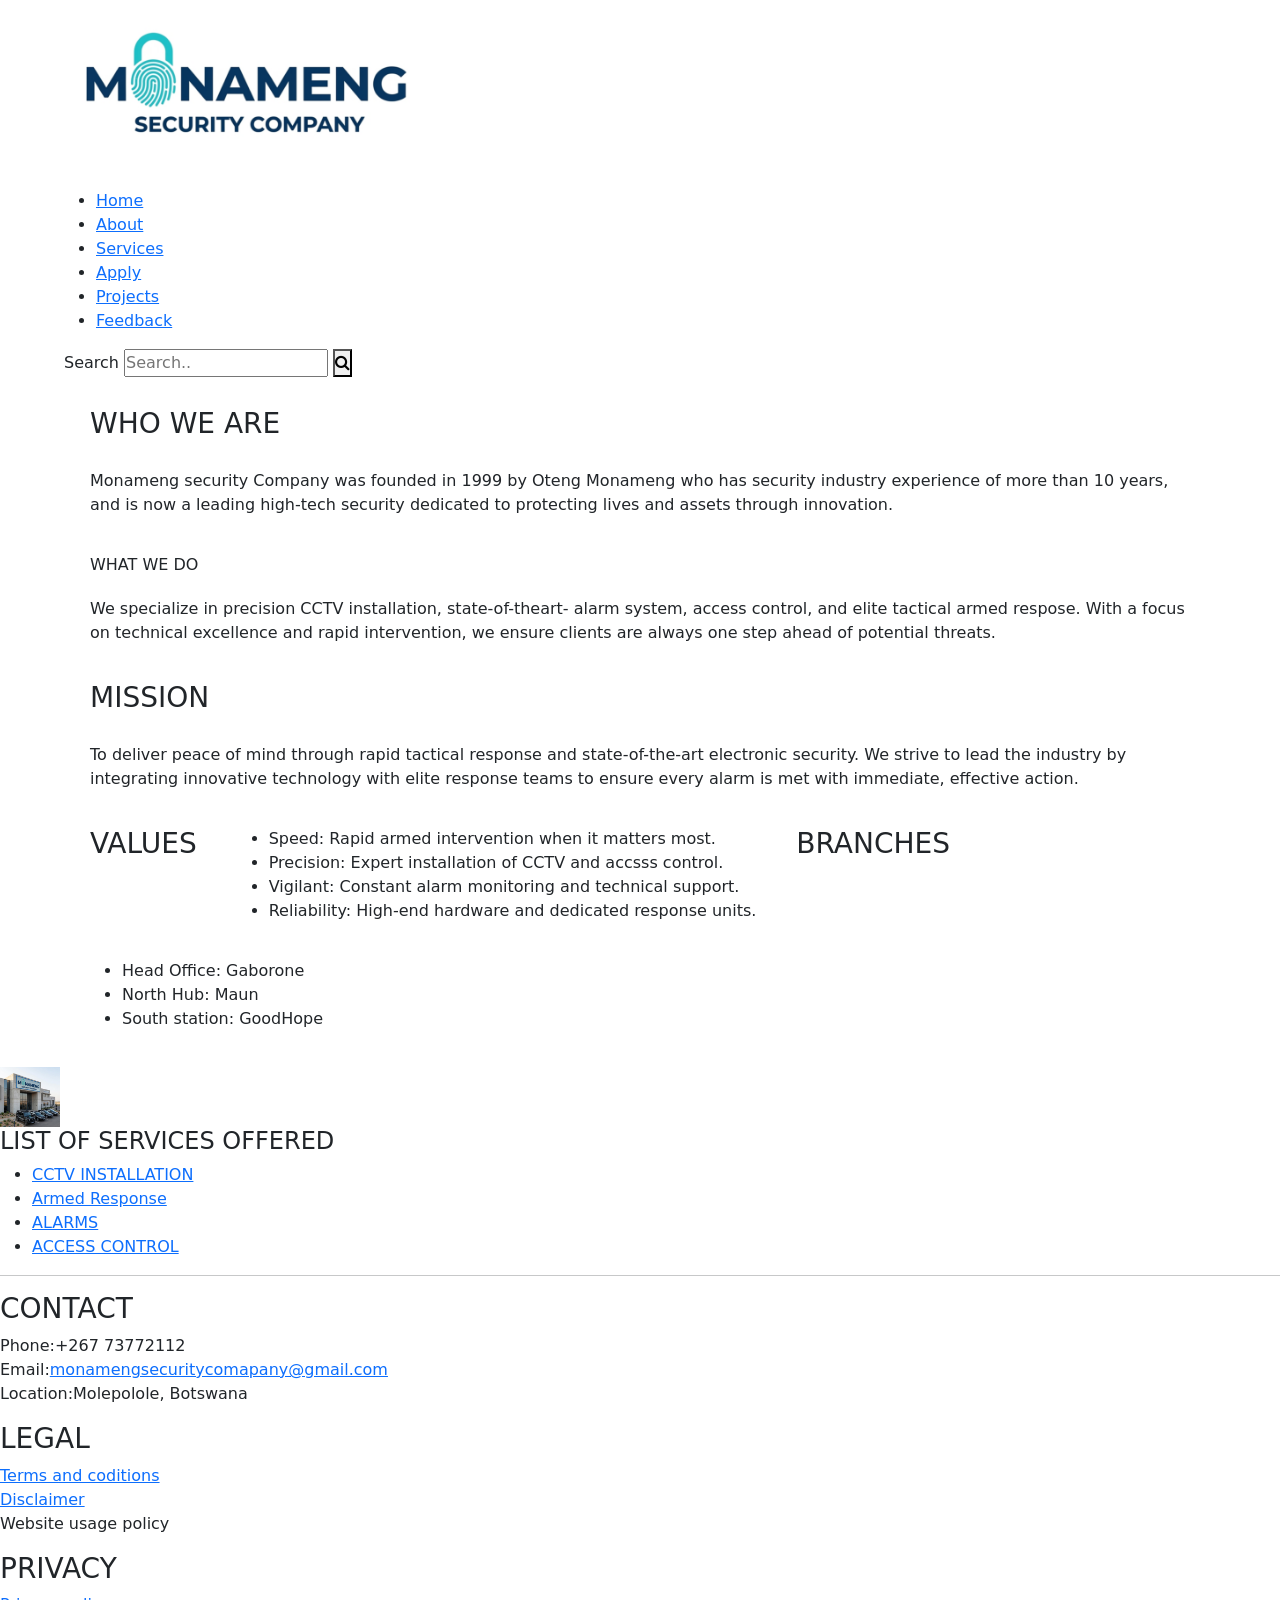
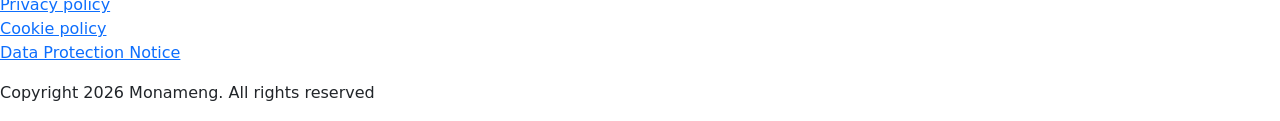
==== about.html @ 6e67aae6 "Update about.html" ====
<!DOCTYPE html>
<html lang="en">
<head>
    <meta charset="UTF-8">
    <meta name="viewport" content="width=device-width, initial-scale=1.0">
    <title>Document</title>
    <link rel="stylesheet" href="https://cdnjs.cloudflare.com/ajax/libs/font-awesome/4.7.0/css/font-awesome.min.css">
    <link rel="stylesheet" href="style.css">
    <link href="https://cdn.jsdelivr.net/npm/bootstrap@5.3.8/dist/css/bootstrap.min.css" rel="stylesheet">
    <script src="https://cdn.jsdelivr.net/npm/bootstrap@5.3.8/dist/js/bootstrap.bundle.min.js"></script>
</head>
<body>
    <header>
       <div class = "logo"> <img src = "logo.png" alt = "Company logo" width ="30%" height = "20%"> </div>
       
           <nav class = "nav" >  
             <ul >  
                  <li> <a href = "index.html">Home</a></li>
                  <li>  <a href = "about.html">About</a></li>
                  <li class = "dropdown">  <a href = "services.html">Services</a></li>
                        <ul class = "dropdown-menu">
                            <li><a href="cctvInstallation.html">CCTV Installatin</a></li>
                            <li><a href="armedResponse.html">Armed response</a></li>
                            <li><a href="alarms.html">Alarms</a></li>
                            <li><a href="accessControl.html">Access control</a></li>
                        </ul>
                  <li> <a href = "apply.html">Apply</a></li>
                  <li> <a href = "projects.html">Projects</a></li>
                  <li> <a href = "feedback.html">Feedback</a></li>
             </ul>
          </nav>
        <form action="" class = "search">
               <label for = "search-input" class = "ote">Search</label> 
              <input type="text" id = "search-input" placeholder="Search.." name="search">
              <button type="submit"><i class="fa fa-search"></i></button>
        </form>
    </header> 
  
    <main class = "wrapper">
        <h3>WHO WE ARE</h3>
        <p>
            Monameng security Company was founded in 1999 by Oteng Monameng 
            who has security industry experience of more than 10 years,
            and is now a leading high-tech security dedicated to protecting lives and assets through innovation.
        </p 
                                                                                                                
        <h3>WHAT WE DO</h3>
        <p>
            We specialize in precision CCTV installation, state-of-theart- alarm system, access control,
            and elite tactical armed respose.
            With a focus on technical excellence and rapid intervention,
            we ensure clients are always one step ahead of potential threats.
        </p>
        
       <h3>MISSION</h3>
       <p>
           To deliver peace of mind through rapid tactical response and 
           state-of-the-art electronic security.
           We strive to lead the industry by integrating innovative technology with 
           elite response teams to ensure every alarm is met with immediate,
           effective action.
       </p>
        <h3>VALUES</h3>
       <p>
        <ul>
          <li> Speed: Rapid armed intervention when it matters most.</li>
          <li> Precision: Expert installation of CCTV and accsss control.</li>
           <li>Vigilant: Constant alarm monitoring and technical support.</li>
           <li>Reliability: High-end hardware and dedicated response units.</li>
        </ul>
      </p>
        <h3>BRANCHES</h3> 
           <p> <ul>
                <li>Head Office: Gaborone</li>
                <li>North Hub: Maun</li> 
               <li>South station: GoodHope</li> 
               </ul>
           </p>
         
    </main>
    <aside class = "side">
        <img src = "Profile.png" width = "60" height = "60"> 
           <h4>LIST OF SERVICES OFFERED</h4> 
            <ul>
                <li><a href = "cctvInstallation.html">CCTV INSTALLATION</a></li>
                <li><a href = "armedResponse">Armed Response</a></li>
                <li><a href = "alarms.html">ALARMS</a></li>
                <li><a href = "accessControl">ACCESS CONTROL</a></li>
            </ul>
    </aside>
     <hr>
    <footer class = "foot">
       
        <p>
            <h3>CONTACT</h3>
            Phone:+267 73772112<br>
            Email:<a href = "mailto:monamengsecuritycomapany@gmail.com">monamengsecuritycomapany@gmail.com</a> <br>
            Location:Molepolole, Botswana 
        </p>
        
        <p>
            <h3>LEGAL</h3>
            <a href = "Terms and conditions">Terms and coditions</a><br>
            <a href = "Disclaimer">Disclaimer</a><br>
            <a herf = "Website usage policy">Website usage policy</a>
        </p>
        
        <p>
            <h3>PRIVACY</h3>
            <a href = "Privacy policy">Privacy policy</a>  <br> 
            <a href = "Cookie policy">Cookie policy</a><br>
            <a href = "Data Protection Notice">Data Protection Notice</a>
        </p>
        <p>Copyright 2026 Monameng. All rights reserved</p>
        
    </footer>
                                                                                                   
</body>
</html>
---- style.css ----
* {
  margin: 0;
  padding: 0;
  box-sizing: border-box;/* This is for responsive widths */ 
  }
body {
      font-family: sans-sarif;
      line-height: 1.5;
      color: #333;
      background-color: #f9f9f9;
      }
.wrapper {
          width: 90%;
          max-width:1100px;
          margin: 0 auto; /* Centeres the the whole page content*/
          display: flex;
          flex-wrap: wrap; /* Allows the sidebars to drop below on mobile phone (small screens)*/
          gap: 20px;
          padding: 20px 0;
          }

.main-box {
            flex: 2; /* Takes 66% of space*/
            min-width: 300px; /* If the screen is less than 300px, it stacks*/ 
          }

.sidebar  {
            flex: 1; /* Takes 33% of space*/
            min-width: 250px;
            padding: 20px;
            border-left: 4px solid #00b0a3; /* Teal accent line*/
          }

header {
        padding: 10px 5%;/*keeps content away from screem edges*/
      }


nav {
      background: white;
      display: flex; /* turns the nav into a flexible container*/
      justify-content: space-between; /* pushes logo to the left, navigation to the center and search bar to the right*/
      align-items: center;/* Vertically align all items in the nav bar in the center*/
      border-botton: 2px solid #eee;
    }

.nav-links {
            display: flex;/* Aligns the list items horizontally*/
            list-style: none; /* Removes the bullet points*/
            gap: 20px; /* Add space between links;
           }

.nav-links a {
              text-decoration: none;
              color: #333
              font-size: 0.85rem;
              font-weight: bold;
              text-transform: uppercase; 
              }
      
  .input-group {
                 margin-botton: 15px;
               }

  label {
          dispaly: block;
          font-weight: bold;
          margin-bottom: 5px;
        }

input, textarea {
                  width: 100%;
                  padding: 10px;
                  border: 1px solid #ccc;
                  cursor: pointer;
                  font-weight: bold;
                }

.btn  {
        padding: 10px 20px;
        border: none;
        border-radius: 20px;
        curser: pointer;
        font-weight: bold;
      }

.btn-teal  {
            background: #00b0a3;
            color: white;
           }

.btn-gray {
            background: #eee;
          }

footer {
          background: #fbbc7;
          padding: 30px 5%;
          margin-top: 40px;
        }

.footer-flex {
          display: flex;
          flex-wrap: wrap; 
          justify-content: space-between;
          gap: 20px;
      }
.footer-item {
                flex: 1;
                min-width:200px;
              }

@media (max-width: 600px) {
                            nav {flex-direction: column;}
                            .nav-links {margin-top: 10px;}
                          }
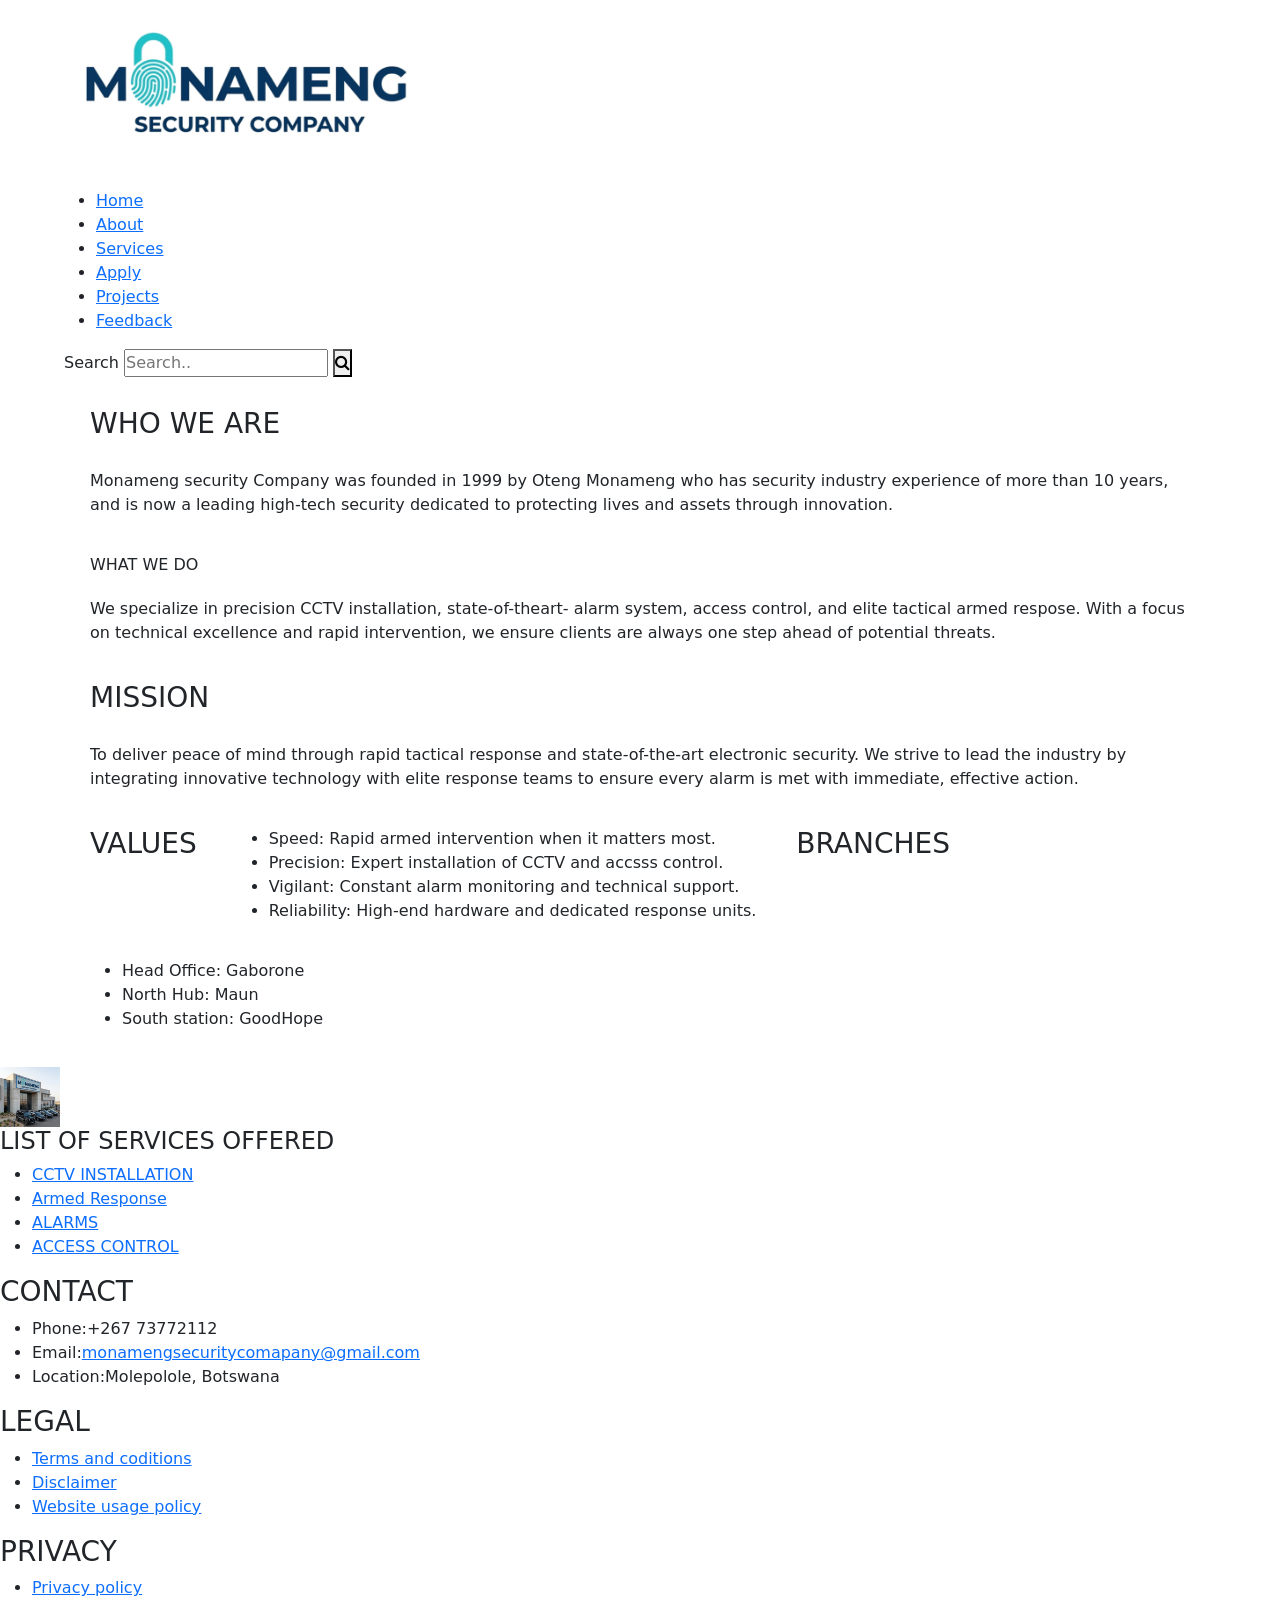
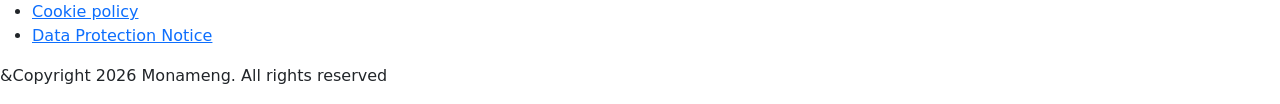
==== commit d15debe6: "Update about.html" ====
--- a/about.html
+++ b/about.html
@@ -88,32 +88,42 @@
                 <li><a href = "accessControl">ACCESS CONTROL</a></li>
             </ul>
     </aside>
-     <hr>
-    <footer class = "foot">
+     
+    <footer class ="foot">
        
-        <p>
-            <h3>CONTACT</h3>
-            Phone:+267 73772112<br>
-            Email:<a href = "mailto:monamengsecuritycomapany@gmail.com">monamengsecuritycomapany@gmail.com</a> <br>
-            Location:Molepolole, Botswana 
-        </p>
+        <div class="footer-top">
+
+     <section class = "footer-item">
+         <h3>CONTACT</h3>
+         <ul>
+           <li>Phone:+267 73772112</li> 
+           <li> Email:<a href = "mailto:monamengsecuritycomapany@gmail.com">monamengsecuritycomapany@gmail.com</a></li>   
+           <li> Location:Molepolole, Botswana </li>
+         </ul>
+     </section>
+
+        <section class = "footer-item">
+     <h3>LEGAL</h3>
+        <ul>
+           <li> <a href = "terms.html">Terms and coditions</a></li> 
+           <li> <a href = "disclaimer.html">Disclaimer</a></li> 
+           <li> <a href = "policy.html">Website usage policy</a></li>
+        </ul>
+       </section>
+
+        <section class = "footer-item">
+        <h3>PRIVACY</h3> 
+       <ul>
+           <li> <a href = "privacyPolicy.html">Privacy policy</a></li>
+           <li>  <a href = "CookiePolicy.html">Cookie policy</a></li>
+           <li> <a href = "DataProtectionNotice.html">Data Protection Notice</a></li>
+         </ul>
+        </section>
         
-        <p>
-            <h3>LEGAL</h3>
-            <a href = "Terms and conditions">Terms and coditions</a><br>
-            <a href = "Disclaimer">Disclaimer</a><br>
-            <a herf = "Website usage policy">Website usage policy</a>
-        </p>
-        
-        <p>
-            <h3>PRIVACY</h3>
-            <a href = "Privacy policy">Privacy policy</a>  <br> 
-            <a href = "Cookie policy">Cookie policy</a><br>
-            <a href = "Data Protection Notice">Data Protection Notice</a>
-        </p>
-        <p>Copyright 2026 Monameng. All rights reserved</p>
+        <div class = "footer-bottom">
+        <p>&Copyright 2026 Monameng. All rights reserved</p>
+        </div>
         
     </footer>
-                                                                                                   
 </body>
 </html>
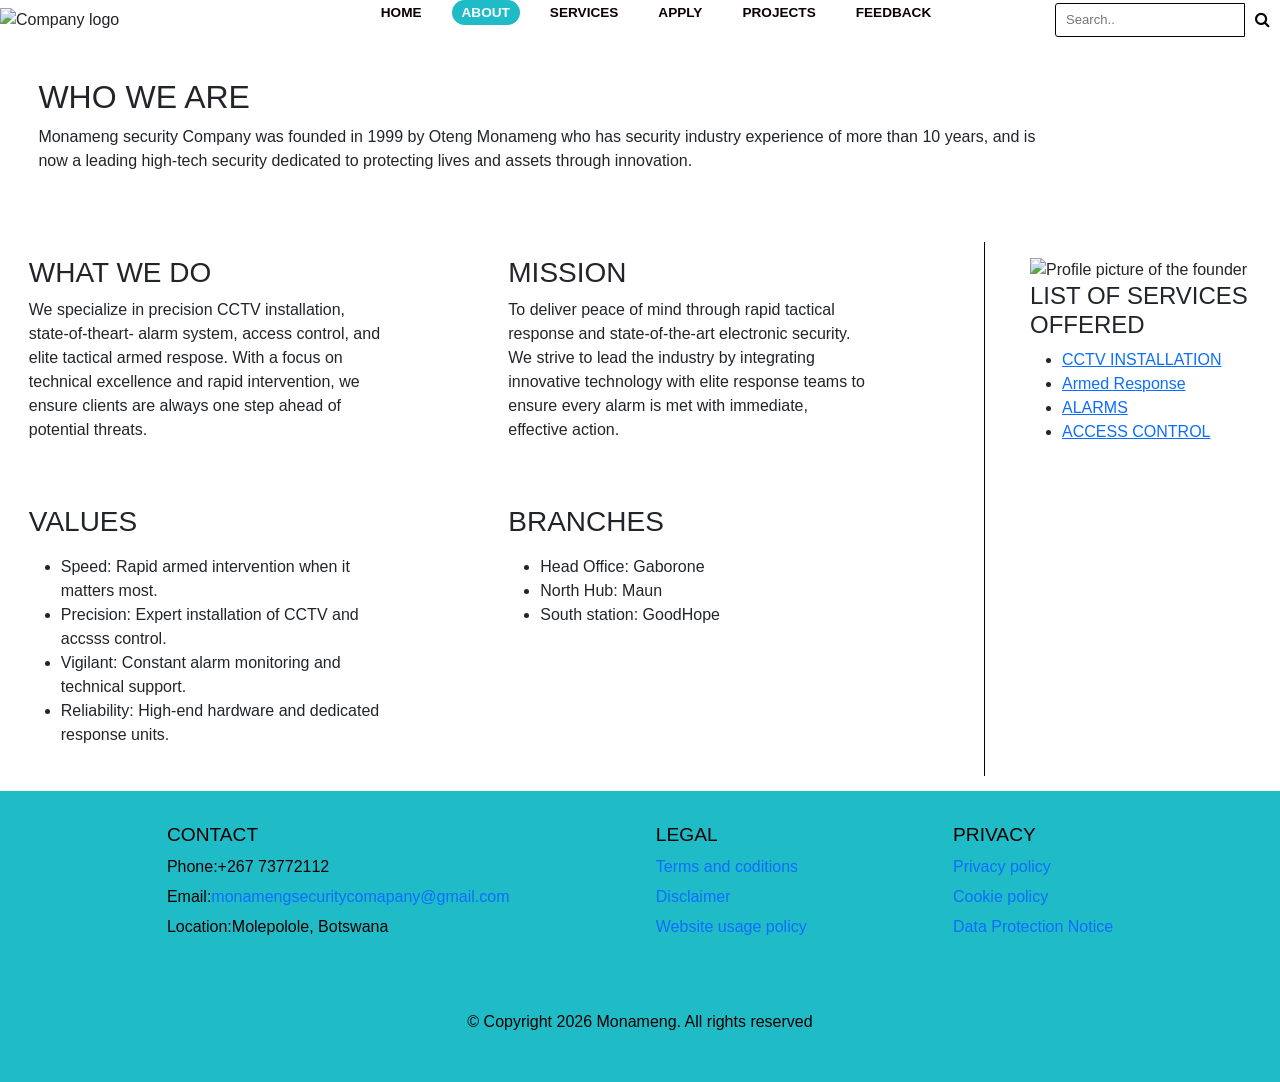
==== commit 76c7e683: "Add files via upload" ====
--- a/about.html
+++ b/about.html
@@ -1,129 +1,161 @@
-<!DOCTYPE html>
-<html lang="en">
-<head>
-    <meta charset="UTF-8">
-    <meta name="viewport" content="width=device-width, initial-scale=1.0">
-    <title>Document</title>
-    <link rel="stylesheet" href="https://cdnjs.cloudflare.com/ajax/libs/font-awesome/4.7.0/css/font-awesome.min.css">
-    <link rel="stylesheet" href="style.css">
-    <link href="https://cdn.jsdelivr.net/npm/bootstrap@5.3.8/dist/css/bootstrap.min.css" rel="stylesheet">
-    <script src="https://cdn.jsdelivr.net/npm/bootstrap@5.3.8/dist/js/bootstrap.bundle.min.js"></script>
-</head>
-<body>
-    <header>
-       <div class = "logo"> <img src = "logo.png" alt = "Company logo" width ="30%" height = "20%"> </div>
-       
-           <nav class = "nav" >  
-             <ul >  
-                  <li> <a href = "index.html">Home</a></li>
-                  <li>  <a href = "about.html">About</a></li>
-                  <li class = "dropdown">  <a href = "services.html">Services</a></li>
-                        <ul class = "dropdown-menu">
-                            <li><a href="cctvInstallation.html">CCTV Installatin</a></li>
-                            <li><a href="armedResponse.html">Armed response</a></li>
-                            <li><a href="alarms.html">Alarms</a></li>
-                            <li><a href="accessControl.html">Access control</a></li>
-                        </ul>
-                  <li> <a href = "apply.html">Apply</a></li>
-                  <li> <a href = "projects.html">Projects</a></li>
-                  <li> <a href = "feedback.html">Feedback</a></li>
-             </ul>
-          </nav>
-        <form action="" class = "search">
-               <label for = "search-input" class = "ote">Search</label> 
-              <input type="text" id = "search-input" placeholder="Search.." name="search">
-              <button type="submit"><i class="fa fa-search"></i></button>
-        </form>
-    </header> 
-  
-    <main class = "wrapper">
-        <h3>WHO WE ARE</h3>
-        <p>
-            Monameng security Company was founded in 1999 by Oteng Monameng 
-            who has security industry experience of more than 10 years,
-            and is now a leading high-tech security dedicated to protecting lives and assets through innovation.
-        </p 
-                                                                                                                
-        <h3>WHAT WE DO</h3>
-        <p>
-            We specialize in precision CCTV installation, state-of-theart- alarm system, access control,
-            and elite tactical armed respose.
-            With a focus on technical excellence and rapid intervention,
-            we ensure clients are always one step ahead of potential threats.
-        </p>
-        
-       <h3>MISSION</h3>
-       <p>
-           To deliver peace of mind through rapid tactical response and 
-           state-of-the-art electronic security.
-           We strive to lead the industry by integrating innovative technology with 
-           elite response teams to ensure every alarm is met with immediate,
-           effective action.
-       </p>
-        <h3>VALUES</h3>
-       <p>
-        <ul>
-          <li> Speed: Rapid armed intervention when it matters most.</li>
-          <li> Precision: Expert installation of CCTV and accsss control.</li>
-           <li>Vigilant: Constant alarm monitoring and technical support.</li>
-           <li>Reliability: High-end hardware and dedicated response units.</li>
-        </ul>
-      </p>
-        <h3>BRANCHES</h3> 
-           <p> <ul>
-                <li>Head Office: Gaborone</li>
-                <li>North Hub: Maun</li> 
-               <li>South station: GoodHope</li> 
-               </ul>
-           </p>
-         
-    </main>
-    <aside class = "side">
-        <img src = "Profile.png" width = "60" height = "60"> 
-           <h4>LIST OF SERVICES OFFERED</h4> 
-            <ul>
-                <li><a href = "cctvInstallation.html">CCTV INSTALLATION</a></li>
-                <li><a href = "armedResponse">Armed Response</a></li>
-                <li><a href = "alarms.html">ALARMS</a></li>
-                <li><a href = "accessControl">ACCESS CONTROL</a></li>
-            </ul>
-    </aside>
-     
-    <footer class ="foot">
-       
-        <div class="footer-top">
-
-     <section class = "footer-item">
-         <h3>CONTACT</h3>
-         <ul>
-           <li>Phone:+267 73772112</li> 
-           <li> Email:<a href = "mailto:monamengsecuritycomapany@gmail.com">monamengsecuritycomapany@gmail.com</a></li>   
-           <li> Location:Molepolole, Botswana </li>
-         </ul>
-     </section>
-
-        <section class = "footer-item">
-     <h3>LEGAL</h3>
-        <ul>
-           <li> <a href = "terms.html">Terms and coditions</a></li> 
-           <li> <a href = "disclaimer.html">Disclaimer</a></li> 
-           <li> <a href = "policy.html">Website usage policy</a></li>
-        </ul>
-       </section>
-
-        <section class = "footer-item">
-        <h3>PRIVACY</h3> 
-       <ul>
-           <li> <a href = "privacyPolicy.html">Privacy policy</a></li>
-           <li>  <a href = "CookiePolicy.html">Cookie policy</a></li>
-           <li> <a href = "DataProtectionNotice.html">Data Protection Notice</a></li>
-         </ul>
-        </section>
-        
-        <div class = "footer-bottom">
-        <p>&Copyright 2026 Monameng. All rights reserved</p>
-        </div>
-        
-    </footer>
-</body>
-</html>
+<!DOCTYPE html>
+<html lang="en">
+
+<head>
+    <meta charset="UTF-8">
+    <meta name="viewport" content="width=device-width, initial-scale=1.0">
+    <title>MONAMENG SECURITY COMPANY</title>
+    <link rel="stylesheet" href="https://cdnjs.cloudflare.com/ajax/libs/font-awesome/4.7.0/css/font-awesome.min.css">
+    <link href="https://cdn.jsdelivr.net/npm/bootstrap@5.3.8/dist/css/bootstrap.min.css" rel="stylesheet">
+    <script src="https://cdn.jsdelivr.net/npm/bootstrap@5.3.8/dist/js/bootstrap.bundle.min.js"></script>
+    <link rel="stylesheet" href="style.css">
+</head>
+
+<body>
+    <header>
+        <!--logo code-->
+        <div class="logo"> 
+        <img src="images/logo.png" alt="Company logo" width="30%" height="20%">
+         </div>
+
+         <!--navigation bar-->
+        <nav class="nav">
+
+         <ul>      
+                <li> <a href="index.html">Home</a></li>  <!--home page-->
+
+                <li> <a href="about.html" class = "active">About</a></li>  <!--about page-->
+                
+                <li> <a href = "services.html">Services</a> </li>   <!--services page-->
+
+                <li> <a href="apply.html">Apply</a></li> <!--apply page-->
+
+                <li> <a href="projects.html">Projects</a></li> <!--projects page-->
+
+                <li> <a href="feedback.html">Feedback</a></li>  <!--feedback page-->
+            </ul>
+        </nav>
+
+        <!--right: search bar-->
+        <form action="" class="search" onsubmit="return runSearch()">
+
+            <input type="text" id="search-input" placeholder="Search.." name="search" required>
+            <button type="submit"><i class="fa fa-search"></i></button>
+        </form>
+    </header>
+
+        
+        <section id = "intro">
+                <h2>WHO WE ARE</h2>
+                <p>
+                    Monameng security Company was founded in 1999 by Oteng Monameng
+                    who has security industry experience of more than 10 years,
+                    and is now a leading high-tech security dedicated to protecting lives and assets through
+                    innovation.
+                </p>
+        </section>
+        <main class = "side-le-main">
+        <div class="about-main-contents">
+
+        <section class="box">
+                <h3>WHAT WE DO</h3>
+                <p>
+                    We specialize in precision CCTV installation, state-of-theart- alarm system, access control,
+                    and elite tactical armed respose.
+                    With a focus on technical excellence and rapid intervention,
+                    we ensure clients are always one step ahead of potential threats.
+                </p>
+            </section>
+
+            <section class="box">
+                <h3>MISSION</h3>
+                <p>
+                    To deliver peace of mind through rapid tactical response and
+                    state-of-the-art electronic security.
+                    We strive to lead the industry by integrating innovative technology with
+                    elite response teams to ensure every alarm is met with immediate,
+                    effective action.
+                </p>
+            </section>
+
+            <section class="box">
+                <h3>VALUES</h3>
+                <p>
+                <ul>
+                    <li> Speed: Rapid armed intervention when it matters most.</li>
+                    <li> Precision: Expert installation of CCTV and accsss control.</li>
+                    <li>Vigilant: Constant alarm monitoring and technical support.</li>
+                    <li>Reliability: High-end hardware and dedicated response units.</li>
+                </ul>
+                </p>
+            </section>
+
+            <section class="box">
+                <h3>BRANCHES</h3>
+                <p>
+                <ul>
+                    <li>Head Office: Gaborone</li>
+                    <li>North Hub: Maun</li>
+                    <li>South station: GoodHope</li>
+                </ul>
+                </p>
+            </section>
+        </div>
+   
+
+    <aside class="side">
+        <img src="images/Profile.png" width="100%" height="100%" alt="Profile picture of the founder">
+        <h4>LIST OF SERVICES OFFERED</h4>
+        <ul>
+            <li><a href="cctvInstallation.html">CCTV INSTALLATION</a></li>
+            <li><a href="armedResponse.html">Armed Response</a></li>
+            <li><a href="alarms.html">ALARMS</a></li>
+            <li><a href="accessControl.html">ACCESS CONTROL</a></li>
+        </ul>
+    </aside>
+     </main>
+
+
+    
+        <footer class="foot">
+
+            <div class="footer-top">
+
+                <section class="footer-item">
+                    <h3>CONTACT</h3>
+                    <ul>
+                        <li>Phone:+267 73772112</li>
+                        <li> Email:<a
+                                href="mailto:monamengsecuritycomapany@gmail.com">monamengsecuritycomapany@gmail.com</a>
+                        </li>
+                        <li> Location:Molepolole, Botswana </li>
+                    </ul>
+                </section>
+
+                <section class="footer-item">
+                    <h3>LEGAL</h3>
+                    <ul>
+                        <li> <a href="legal.html">Terms and coditions</a></li>
+                        <li> <a href="legal.html">Disclaimer</a></li>
+                        <li> <a href="legal.html">Website usage policy</a></li>
+                    </ul>
+                </section>
+
+                <section class="footer-item">
+                    <h3>PRIVACY</h3>
+                    <ul>
+                        <li> <a href="privacy.html">Privacy policy</a></li>
+                        <li> <a href="privacy.html">Cookie policy</a></li>
+                        <li> <a href="privacy.html">Data Protection Notice</a></li>
+                    </ul>
+                </section>
+
+                <div class="footer-bottom">
+                    <p>&copy; Copyright 2026 Monameng. All rights reserved</p>
+                </div>
+
+        </footer>
+         <script src="formvalidation.js"></script>
+</body>
+
+</html>
--- a/style.css
+++ b/style.css
@@ -1,116 +1,629 @@
-* {
-  margin: 0;
-  padding: 0;
-  box-sizing: border-box;/* This is for responsive widths */ 
-  }
-body {
-      font-family: sans-sarif;
-      line-height: 1.5;
-      color: #333;
-      background-color: #f9f9f9;
-      }
-.wrapper {
-          width: 90%;
-          max-width:1100px;
-          margin: 0 auto; /* Centeres the the whole page content*/
-          display: flex;
-          flex-wrap: wrap; /* Allows the sidebars to drop below on mobile phone (small screens)*/
-          gap: 20px;
-          padding: 20px 0;
-          }
-
-.main-box {
-            flex: 2; /* Takes 66% of space*/
-            min-width: 300px; /* If the screen is less than 300px, it stacks*/ 
-          }
-
-.sidebar  {
-            flex: 1; /* Takes 33% of space*/
-            min-width: 250px;
-            padding: 20px;
-            border-left: 4px solid #00b0a3; /* Teal accent line*/
-          }
-
-header {
-        padding: 10px 5%;/*keeps content away from screem edges*/
-      }
-
-
-nav {
-      background: white;
-      display: flex; /* turns the nav into a flexible container*/
-      justify-content: space-between; /* pushes logo to the left, navigation to the center and search bar to the right*/
-      align-items: center;/* Vertically align all items in the nav bar in the center*/
-      border-botton: 2px solid #eee;
-    }
-
-.nav-links {
-            display: flex;/* Aligns the list items horizontally*/
-            list-style: none; /* Removes the bullet points*/
-            gap: 20px; /* Add space between links;
-           }
-
-.nav-links a {
-              text-decoration: none;
-              color: #333
-              font-size: 0.85rem;
-              font-weight: bold;
-              text-transform: uppercase; 
-              }
-      
-  .input-group {
-                 margin-botton: 15px;
-               }
-
-  label {
-          dispaly: block;
-          font-weight: bold;
-          margin-bottom: 5px;
-        }
-
-input, textarea {
-                  width: 100%;
-                  padding: 10px;
-                  border: 1px solid #ccc;
-                  cursor: pointer;
-                  font-weight: bold;
-                }
-
-.btn  {
-        padding: 10px 20px;
-        border: none;
-        border-radius: 20px;
-        curser: pointer;
-        font-weight: bold;
-      }
-
-.btn-teal  {
-            background: #00b0a3;
-            color: white;
-           }
-
-.btn-gray {
-            background: #eee;
-          }
-
-footer {
-          background: #fbbc7;
-          padding: 30px 5%;
-          margin-top: 40px;
-        }
-
-.footer-flex {
-          display: flex;
-          flex-wrap: wrap; 
-          justify-content: space-between;
-          gap: 20px;
-      }
-.footer-item {
-                flex: 1;
-                min-width:200px;
-              }
-
-@media (max-width: 600px) {
-                            nav {flex-direction: column;}
-                            .nav-links {margin-top: 10px;}
-                          }
+* {
+  margin: 0;
+  padding: 0;
+  box-sizing: border-box;
+  /* Reset some default spacing */
+  font-family: Arial, sans-serif;
+}
+/*this is for the header*/
+header {
+  display: flex;         /* align content horizontally*/
+  justify-content: space-between;    /* pushes items apart (logo on the far left, search far right)*/
+  align-items: center;  /*vertically centers all three sections*/
+  background-color: white;
+}
+
+.logo{
+  flex: 1;  /* takes  1 share(small, left) of the header width*/
+}
+
+.nav{
+  flex:2;               /* takes 2 shares - more room to the center*/
+  display: flex;
+  justify-content: center;   /*centers the <ul> inside the .nav */
+  }  
+
+  .search {
+  flex: 1;
+  display: flex;
+ /* align-items: center;*/
+  justify-content: flex-end; /* pushes search to the far right*/
+}
+
+/*horizontal row of links (NAV LIST)*/
+.nav ul {
+  display: flex;
+  list-style: none;  /* removes bullet points*/
+  gap: 20px; /* space between each link*/
+  /*margin: 0;
+  padding: 0;*/
+  align-items: center;
+}
+
+.nav a {
+  text-decoration: none;
+  color: #0b0000;;
+  font-size: 0.85rem;
+  font-weight: bold;
+  text-transform: uppercase;
+  padding: 5px 10px;
+  transition: all 0.3s ease; /* smooth color change on hover*/
+}
+
+ .nav ul li a.active {
+  background-color: #1fbbc7;
+  color: white;
+  border-radius: 20px;
+}
+
+/*hover and focus state*/
+.nav a:hover,
+ .nav a :focus,
+ .nav a .active {
+  background-color: #1fbbc7;
+  color: white;
+  border-radius: 20px;
+}
+
+.search input {
+  padding: 5px 10px;
+  border: 1px solid #0b0000;
+  border-radius: 3px 0 0 3px; /*rounded only on the left*/
+ font-size: 0.82rem;
+  outline: none;
+}
+.search input[type = "text"] :focus {
+  border-color: #1fbbc7;
+}
+
+.search button {
+  padding: 5px 10px;
+  border: none;
+  background-color: #ffffff;
+  color: #0b0000;
+  border-radius: 0 3px 3px 0;/* rounded only on left side*/
+  cursor: pointer;
+  transition: all 0.3s ease;
+}
+
+.search button:hover, 
+.search button:focus {
+  background-color: #1fbbc7;
+  color: white;
+}
+
+
+
+/*main content in the home page*/
+.main-content {
+  display: flex;
+  flex-direction: column;
+  gap: 20px;
+  width: 100%;
+  /*min-height: 800vh;*/
+  padding: 20px;
+  box-sizing: border-box;
+  
+}
+
+.content-wrapper {
+  max-width: 1200px;
+  margin: 0 auto;
+}
+ 
+/*The footer style*/
+.foot {
+  background-color: #1fbbc7;
+  color: #0b0000;
+  padding: 2rem 1rem;
+  display: flex;
+  flex-direction: column;
+  align-items: center;
+  width: 100%;
+}
+
+.footer-top{
+  display: flex;
+  justify-content: space-evenly;
+  align-items: center;
+  flex-wrap: wrap;
+  gap: 3rem;
+}
+
+.footer-item h3 {
+  margin-bottom: 0.5rem;
+  font-size: 1.2rem;
+}
+
+.footer-item ul {
+  list-style: none;
+  padding: 0;
+  margin: 0;
+}
+
+.footer-item a {
+  text-decoration: none;
+}
+
+.footer-item li {
+   margin-bottom: 0.4rem;
+}
+
+.footer-item a :hover, 
+.footer-item a :focus{
+    text-decoration: underline;
+   /* outline: 2px solid #ffffff;*/
+   /* outline-offset: 2px;*/
+}
+.footer-bottom{
+  width: 100%;
+  text-align: center;
+  padding-top: 1rem;
+}
+
+/* main content on about page and related pages*/
+.side-le-main{
+  display: grid !important;
+  grid-template-columns: 1fr 250px;
+  gap: 30px;
+  padding: 15px;
+  align-items: start;
+  width: 100%;
+}
+
+.about-main-contents{
+  display: grid;
+  grid-template-columns: 1fr 1fr;
+  gap: 20px;
+  border-right: 1px solid #0b0000;
+   padding-right: 30px;
+  /*width: 20%;*/
+}
+
+
+#intro {
+  max-width: 80%;
+  padding: 1%;
+  margin: 2%;
+ 
+  }
+
+.side{
+  padding: 15px;
+  
+}
+
+.box{
+  padding: 1%;
+  margin: 2%;
+  max-width: 80%;
+}
+
+.services{
+  max-width: 800px;
+  margin: auto;
+  padding: 20px;
+}
+/*form style*/
+.services-container{
+  display: grid;
+  grid-template-columns: 3fr 1fr;  /* main section is wider than sidebar*/
+  gap: 30px;       /*space between main and sidebar*/ 
+  padding: 40px 30px;   /*space around the whole section*/
+ /* max-width: 1100px;*/  /*stops layout from stretching too wide*/
+  /*margin: 0 auto;  */ /*centers the container on the page*/
+}
+
+.services-main-contents{
+  padding:15px;
+  border-right: 1px solid #0b0000;
+}
+
+.main-image{
+  width: 100%;
+  height: 300px;
+  display: block;
+ 
+}
+
+
+.services-main-contents h3,
+.services-main-contents h4{
+  font-size: 1.4rem;
+  font-weight: 700;
+  margin-bottom: 25px;
+  padding-right: 12px;
+  
+}*/
+
+  .services-side{
+    padding: 15px;
+   /* border-radius: 10px;*/
+    padding: 25px 20px;
+   /*box-shadow: 0 2px 12px rgba(0, 0, 0, 0.08);*/
+    height: fit-content;
+  }
+
+  .services-side h3{
+    font-size: 1rem;
+    font-weight: 700;
+    margin-top: 16px;
+    padding-bottom: 10px;
+  }
+
+  .services-side h5{
+    font-size: 1rem;
+    font-weight: 700;
+    text-transform: uppercase;
+    margin: 14px 0 4px;
+  }
+  .services-side p,
+  .services-side li{
+    /*font-size: 0.83rem;*/
+    line-height: 1.6;
+  }
+
+/* PERSONAL INFO GRID
+Arranges the form fields into two equal colums*/
+ .personal-info{
+    display: grid;
+    grid-template-columns: 1fr 1fr;  /*two equal columns*/
+    gap: 18px 24px;   /*row gap/ column gap*/
+    padding: 10px;
+  }
+
+  .field-group{
+    display: flex;
+    flex-direction: column; /*label on top and input below it*/
+    gap: 5px;     /* small gap between label and input*/
+  }
+
+  /*makes message textarea big*/
+.field-group.full-width{
+  grid-column: 1/ -1; /*stretch from first to last column*/
+}
+
+/*labels above each input*/
+.field-group label{
+  font-size: 0.82rem;
+  font-weight: 600;
+  text-transform: uppercase;
+  letter-spacing: 0.04em;
+}
+
+.field-group textarea{
+  resize: vertical;
+  min-height: 100px;
+}
+
+  .form-services-container{
+     display: grid;
+    grid-template-columns: 1fr 1fr;
+    gap: 20px;
+    padding: 10px;
+    }
+
+    /*each radio button styled as a clickable card*/
+    .services-thing{
+      display: flex;
+      align-items: center;/*vertically centers radio buttons with label*/
+      gap: 10px;
+      padding: 12px 16px;
+      border: 1.5px solid #ffffff;
+      border-radius: 8px;
+      cursor: pointer;
+      transition: border-color 0.4s, background 0.4s;
+      }
+      /*highlight card on hover*/
+      .sevices-thing :hover{
+        border-color: #009688;
+        background: #1fbbc7;;
+      }
+
+      .form-actions{
+        display: flex;
+        gap: 12px;
+        margin-top: 28px;
+      }
+
+      
+.btn-reset,
+.btn-submit {
+  padding: 11px 28px;
+  border-radius: 6px;
+  font-size: 0.92rem;
+  font-weight: 600;
+  cursor: pointer;
+  border: none;
+  transition: all 0.2s ease; /* smooth color and shadow changes on hover */
+}
+
+
+
+/* Reset button - neutral grey style */
+.btn-reset {
+  background: #f1f1f1;
+  color: #555;
+  border: 1.5px solid #ddd;
+}
+ 
+/* Reset button hover - slightly darker grey */
+.btn-reset:hover {
+  background: #e5e5e5;
+  border-color: #bbb;
+}
+
+/* Submit button - teal brand color */
+.btn-submit {
+  background: #009688;
+  color: #fff;
+  flex: 1;           /* grows to fill available space */
+  max-width: 220px;  /* but not wider than this */
+}
+ 
+/* Submit button hover - darker teal with a lift effect */
+.btn-submit:hover {
+  background: #00796b;
+  transform: translateY(-1px);                     /* slight upward lift */
+  box-shadow: 0 4px 12px rgba(0, 150, 136, 0.3);  /* teal glow shadow */
+}
+ 
+ 
+/* ------------------------------------------------
+   RESPONSIVE - MOBILE (screens 768px and below)
+   Switches to a single column layout so nothing
+   gets squished side by side on small screens.
+------------------------------------------------ */
+@media (max-width: 768px) {
+ 
+  /* Stack main content and sidebar vertically */
+  .services-container {
+    grid-template-columns: 1fr; /* single column */
+    padding: 20px 15px;         /* reduced padding on small screens */
+  }
+ 
+  /* Stack form fields vertically, one per row */
+  .personal-info,
+  .form-services-container {
+    grid-template-columns: 1fr;
+  }
+ 
+  /* Submit button stretches full width on mobile */
+  .btn-submit {
+    max-width: 100%;
+  }
+}
+
+
+input [type = "reset"],input [type = "reset"] {
+  width: 150px; /* Sets a specific, normal width*/
+  padding: 12px 20px; /*adds space inside the button*/
+  margin: 20px 10px ;/* adds space around th button*/
+  border: none;/* removes the default border*/
+  border-radius: 5px;/* rounds the corners slightly*/
+  font-size: 16px;
+  font-weight: bold;  
+  cursor: pointer;/* shows a hand icon on hover*/
+  transition: all 0.3s ease;/*makes color to change smooth*/
+  }
+
+  .feedback{
+    border-right: 1px solid #0b0000;
+
+  }
+  
+@media (max-width: 768px) {
+  header {
+    flex-direction: column;
+    align-items: flex-start;
+  }
+  
+  .nav ul {
+    flex-direction: column;
+    gap: 10px;
+  }
+  
+  .search {
+    margin-top: 10px;
+  }
+  .main-content {
+    padding: 10px;
+  }
+}
+
+
+.carousel-caption{
+  position: absolute !important;
+  bottom: 20px !important;
+  right: 70% !important;
+}
+
+.carousel-item{
+  position: relative !important;
+}
+
+
+
+/* 
+    CAROUSEL STYLES
+   Add these to your style.css file
+   ================================================ */
+
+
+/* ------------------------------------------------
+   CAROUSEL WRAPPER
+   Sets the size of the whole slideshow area.
+------------------------------------------------ */
+.carousel {
+  width: 100%;
+  height: 500px;         /* height of the slideshow */
+  overflow: hidden;      /* hides anything outside the box */
+  position: relative;    /* needed for caption positioning */
+}
+
+
+/* ------------------------------------------------
+   CAROUSEL IMAGES
+   Makes each image fill the full carousel area.
+------------------------------------------------ */
+.carousel-item img {
+  width: 100%;
+  height: 500px;
+  object-fit: cover;     /* fills the space without stretching */
+  object-position: center; /* centers the image */
+}
+
+
+/* ------------------------------------------------
+   DARK OVERLAY
+   Adds a dark transparent layer over each image
+   so the white text is easy to read.
+------------------------------------------------ */
+.carousel-item::after {
+  content: "";
+  position: absolute;
+  top: 0;
+  left: 0;
+  width: 100%;
+  height: 100%;
+  background: rgba(0, 0, 0, 0.45); /* dark overlay, 45% opacity */
+}
+
+
+/* ------------------------------------------------
+   CAPTION BOX
+   Positions the text on the left side of the image,
+   vertically centered.
+------------------------------------------------ */
+.carousel-caption {
+  position: absolute;
+  bottom: auto;           /* removes default bottom positioning */
+  top: 50%;               /* starts at middle of carousel */
+  transform: translateY(-50%); /* perfectly centers it vertically */
+  left: 5%;              /* pushes text to the left side */
+  text-align: left;      /* left-aligned text */
+  z-index: 10;           /* sits above the dark overlay */
+  max-width: 50%;        /* stops text from going too wide */
+}
+
+
+/* ------------------------------------------------
+   CAPTION HEADING
+   Large bold service name text.
+------------------------------------------------ */
+.carousel-caption h3 {
+  font-size: 2rem;
+  font-weight: 700;
+  color: #ffffff;
+  text-transform: uppercase;
+  margin-bottom: 10px;
+  text-shadow: 1px 1px 4px rgba(0, 0, 0, 0.6); /* subtle shadow for readability */
+}
+
+
+/* ------------------------------------------------
+   CAPTION PARAGRAPH
+   Smaller description text below the heading.
+------------------------------------------------ */
+.carousel-caption p {
+  font-size: 0.95rem;
+  color: #e0e0e0;         /* slightly off-white */
+  margin-bottom: 20px;
+  line-height: 1.6;
+  text-shadow: 1px 1px 3px rgba(0, 0, 0, 0.5);
+}
+
+
+/* ------------------------------------------------
+   APPLY BUTTON inside the caption
+   Teal button matching your site's brand color.
+------------------------------------------------ */
+.carousel-caption .btn-apply {
+  display: inline-block;
+  padding: 10px 28px;
+  background: #009688;       /* teal brand color */
+  color: #ffffff;
+  font-size: 0.95rem;
+  font-weight: 600;
+  text-decoration: none;     /* removes underline from the link */
+  border-radius: 25px;       /* rounded pill shape like the mockup */
+  transition: background 0.2s ease, transform 0.2s ease;
+}
+
+.carousel-caption .btn-apply:hover {
+  background: #00796b;       /* darker teal on hover */
+  transform: translateY(-2px); /* slight lift on hover */
+}
+
+
+/* ------------------------------------------------
+   PREV / NEXT ARROW BUTTONS
+   Styled to match site colors.
+------------------------------------------------ */
+.carousel-control-prev,
+.carousel-control-next {
+  width: 45px;
+  height: 45px;
+  background: rgba(0, 150, 136, 0.7); /* semi-transparent teal */
+  border-radius: 50%;                  /* circular button */
+  top: 50%;                            /* vertically centered */
+  transform: translateY(-50%);
+  opacity: 1;
+}
+
+.carousel-control-prev {
+  left: 15px; /* distance from left edge */
+}
+
+.carousel-control-next {
+  right: 15px; /* distance from right edge */
+}
+
+.carousel-control-prev:hover,
+.carousel-control-next:hover {
+  background: #009688; /* solid teal on hover */
+}
+
+
+/* ------------------------------------------------
+   INDICATOR DOTS
+   The dots at the bottom that show which slide
+   you are on.
+------------------------------------------------ */
+.carousel-indicators button {
+  width: 10px;
+  height: 10px;
+  border-radius: 50%;          /* round dots */
+  background: rgba(255, 255, 255, 0.5); /* faded white when inactive */
+  border: none;
+  margin: 0 4px;
+}
+
+.carousel-indicators button.active {
+  background: #009688;         /* teal for the active dot */
+}
+
+
+/* ------------------------------------------------
+   RESPONSIVE - MOBILE
+   Shrinks carousel and text on small screens.
+------------------------------------------------ */
+@media (max-width: 768px) {
+
+  .carousel,
+  .carousel-item img {
+    height: 300px; /* shorter on mobile */
+  }
+
+  .carousel-caption {
+    max-width: 80%; /* allows more text width on small screens */
+  }
+
+  .carousel-caption h3 {
+    font-size: 1.3rem; /* smaller heading on mobile */
+  }
+
+  .carousel-caption p {
+    font-size: 0.82rem;
+  }
+}
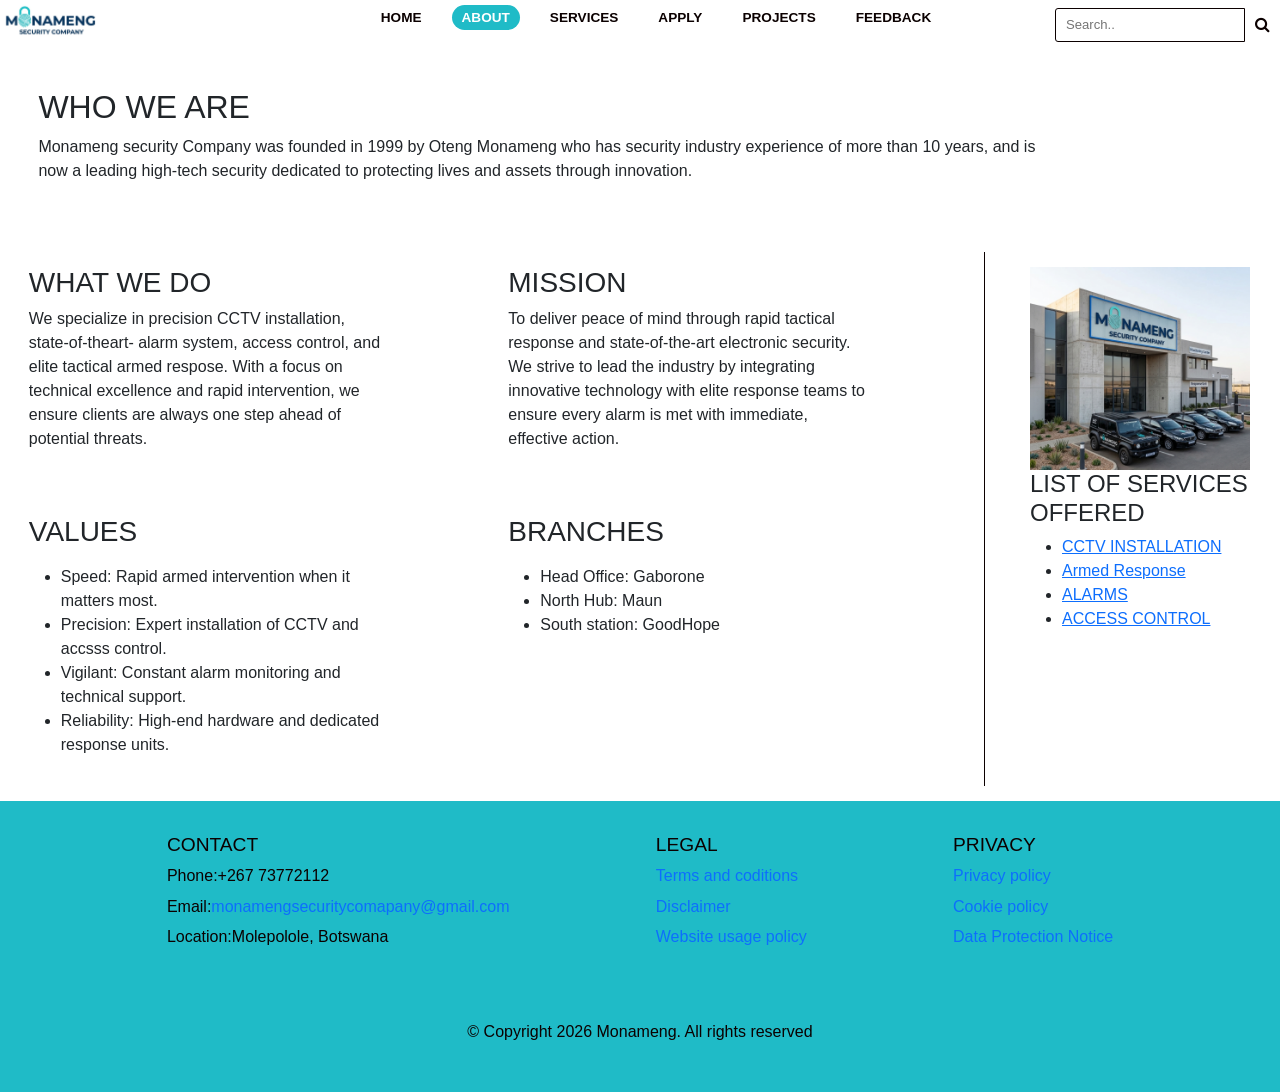
==== commit 97ef46a5: "Fix HTML encoding issues in about.html" ====
--- a/about.html
+++ b/about.html
@@ -104,7 +104,7 @@
    
 
     <aside class="side">
-        <img src="images/Profile.png" width="100%" height="100%" alt="Profile picture of the founder">
+        <img src="image/Profile.png" width="100%" height="100%" alt="Profile picture of the founder">
         <h4>LIST OF SERVICES OFFERED</h4>
         <ul>
             <li><a href="cctvInstallation.html">CCTV INSTALLATION</a></li>
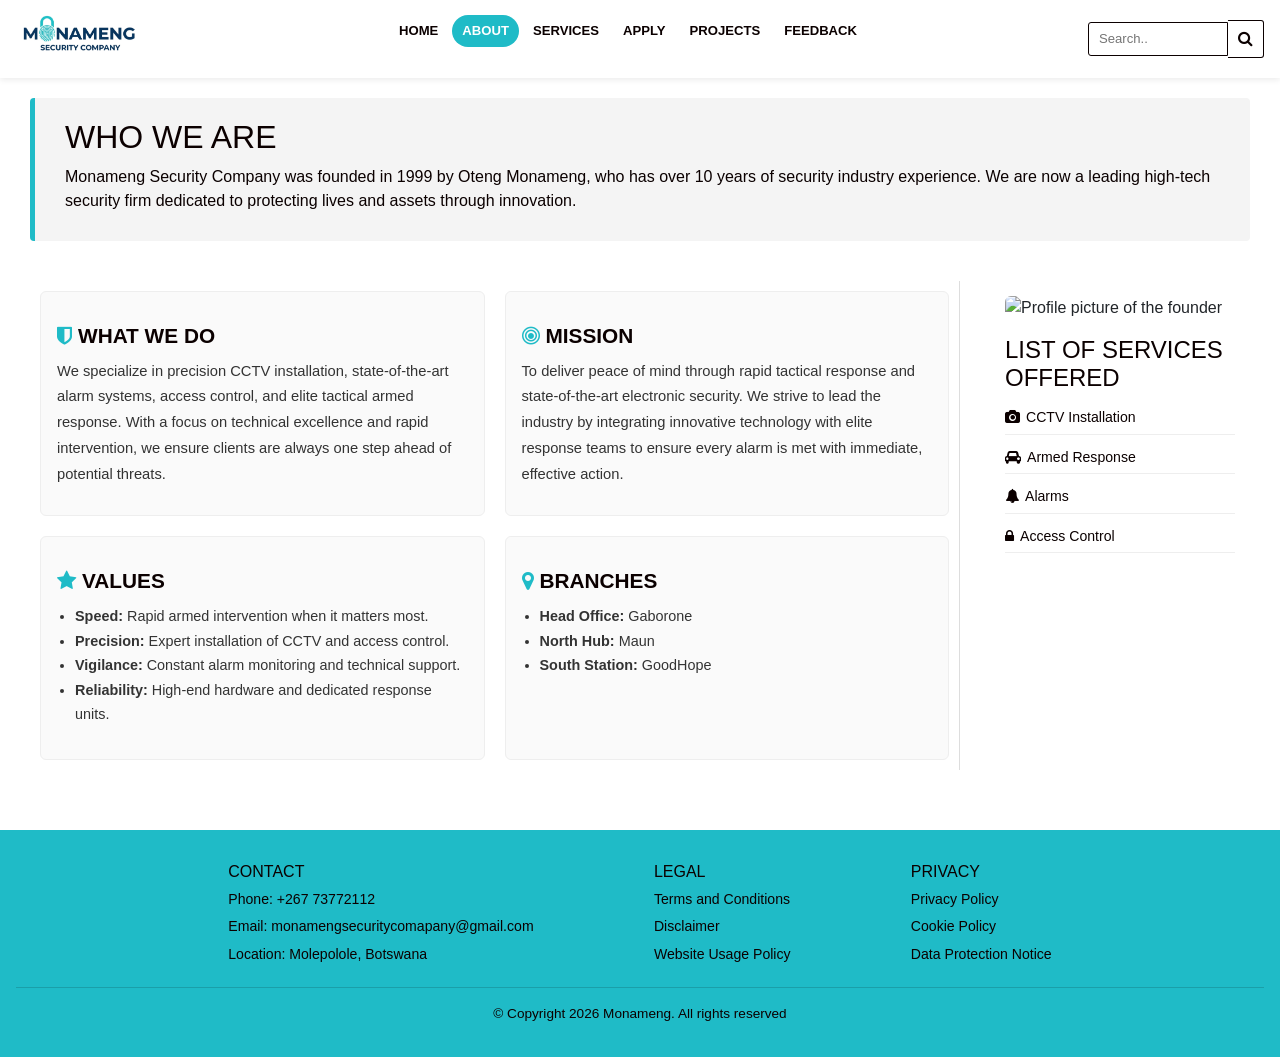
==== commit 868ecedd: "Add files via upload" ====
--- a/about.html
+++ b/about.html
@@ -1,6 +1,6 @@
+
 <!DOCTYPE html>
 <html lang="en">
-
 <head>
     <meta charset="UTF-8">
     <meta name="viewport" content="width=device-width, initial-scale=1.0">
@@ -9,153 +9,151 @@
     <link href="https://cdn.jsdelivr.net/npm/bootstrap@5.3.8/dist/css/bootstrap.min.css" rel="stylesheet">
     <script src="https://cdn.jsdelivr.net/npm/bootstrap@5.3.8/dist/js/bootstrap.bundle.min.js"></script>
     <link rel="stylesheet" href="style.css">
+   <!-- <style>
+        /* Page-specific tweaks */
+        .intro-banner {
+            background: linear-gradient(135deg, #1fbbc7 0%, #00796b 100%);
+            color: #fff;
+            padding: 30px;
+            margin-bottom: 0;
+        }
+        .intro-banner h2 { margin-bottom: 8px; font-size: 1.8rem; }
+        .intro-banner p  { max-width: 700px; opacity: 0.95; }
+
+        .box {
+            background: #f8f8f8;
+            border-left: 4px solid #1fbbc7;
+            border-radius: 4px;
+            padding: 16px;
+        }
+        .box h3 {
+            font-size: 1rem;
+            font-weight: 700;
+            text-transform: uppercase;
+            margin-bottom: 8px;
+            color: #009688;
+        }
+        .box ul { padding-left: 16px; list-style: disc; }
+
+        .side h4 { margin: 16px 0 8px; font-weight: 700; font-size: 0.95rem; text-transform: uppercase; }
+        .side ul { padding-left: 0; }
+        .side ul li { margin-bottom: 6px; }
+        .side ul li a { color: #009688; font-weight: bold; font-size: 0.9rem; }
+        .side ul li a:hover { text-decoration: underline; }
+    </style>-->
 </head>
+<body>
 
-<body>
     <header>
-        <!--logo code-->
-        <div class="logo"> 
-        <img src="images/logo.png" alt="Company logo" width="30%" height="20%">
-         </div>
-
-         <!--navigation bar-->
+        <div class="logo"><img src="images/logo.png" alt="Company logo"></div>
         <nav class="nav">
-
-         <ul>      
-                <li> <a href="index.html">Home</a></li>  <!--home page-->
-
-                <li> <a href="about.html" class = "active">About</a></li>  <!--about page-->
-                
-                <li> <a href = "services.html">Services</a> </li>   <!--services page-->
-
-                <li> <a href="apply.html">Apply</a></li> <!--apply page-->
-
-                <li> <a href="projects.html">Projects</a></li> <!--projects page-->
-
-                <li> <a href="feedback.html">Feedback</a></li>  <!--feedback page-->
+            <ul>
+                <li><a href="index.html">Home</a></li>
+                <li><a href="about.html" class="active">About</a></li>
+                <li><a href="services.html">Services</a></li>
+                <li><a href="apply.html">Apply</a></li>
+                <li><a href="projects.html">Projects</a></li>
+                <li><a href="feedback.html">Feedback</a></li>
             </ul>
         </nav>
-
-        <!--right: search bar-->
         <form action="" class="search" onsubmit="return runSearch()">
-
             <input type="text" id="search-input" placeholder="Search.." name="search" required>
             <button type="submit"><i class="fa fa-search"></i></button>
         </form>
     </header>
 
-        
-        <section id = "intro">
-                <h2>WHO WE ARE</h2>
-                <p>
-                    Monameng security Company was founded in 1999 by Oteng Monameng
-                    who has security industry experience of more than 10 years,
-                    and is now a leading high-tech security dedicated to protecting lives and assets through
-                    innovation.
-                </p>
-        </section>
-        <main class = "side-le-main">
-        <div class="about-main-contents">
+    <!-- Teal intro banner replaces plain #intro section -->
+    <section id = "intro">
+        <h2>WHO WE ARE</h2>
+        <p>Monameng Security Company was founded in 1999 by Oteng Monameng, who has over 10 years of
+            security industry experience. We are now a leading high-tech security firm dedicated to
+            protecting lives and assets through innovation.</p>
+    </section>
+<div class = "page-layout">
+    <main class="page-main">
+        <div class="card-grid">
 
-        <section class="box">
-                <h3>WHAT WE DO</h3>
-                <p>
-                    We specialize in precision CCTV installation, state-of-theart- alarm system, access control,
-                    and elite tactical armed respose.
-                    With a focus on technical excellence and rapid intervention,
-                    we ensure clients are always one step ahead of potential threats.
-                </p>
+            <section class="content-card">
+                <h3><i class="fa fa-shield" style="color:#1fbbc7;margin-right:6px"></i>WHAT WE DO</h3>
+                <p>We specialize in precision CCTV installation, state-of-the-art alarm systems, access
+                    control, and elite tactical armed response. With a focus on technical excellence and
+                    rapid intervention, we ensure clients are always one step ahead of potential threats.</p>
             </section>
 
-            <section class="box">
-                <h3>MISSION</h3>
-                <p>
-                    To deliver peace of mind through rapid tactical response and
-                    state-of-the-art electronic security.
-                    We strive to lead the industry by integrating innovative technology with
-                    elite response teams to ensure every alarm is met with immediate,
-                    effective action.
-                </p>
+            <section class="content-card">
+                <h3><i class="fa fa-bullseye" style="color:#1fbbc7;margin-right:6px"></i>MISSION</h3>
+                <p>To deliver peace of mind through rapid tactical response and state-of-the-art electronic
+                    security. We strive to lead the industry by integrating innovative technology with elite
+                    response teams to ensure every alarm is met with immediate, effective action.</p>
             </section>
 
-            <section class="box">
-                <h3>VALUES</h3>
-                <p>
+            <section class="content-card">
+                <h3><i class="fa fa-star" style="color:#1fbbc7;margin-right:6px"></i>VALUES</h3>
                 <ul>
-                    <li> Speed: Rapid armed intervention when it matters most.</li>
-                    <li> Precision: Expert installation of CCTV and accsss control.</li>
-                    <li>Vigilant: Constant alarm monitoring and technical support.</li>
-                    <li>Reliability: High-end hardware and dedicated response units.</li>
+                    <li><strong>Speed:</strong> Rapid armed intervention when it matters most.</li>
+                    <li><strong>Precision:</strong> Expert installation of CCTV and access control.</li>
+                    <li><strong>Vigilance:</strong> Constant alarm monitoring and technical support.</li>
+                    <li><strong>Reliability:</strong> High-end hardware and dedicated response units.</li>
                 </ul>
-                </p>
             </section>
 
-            <section class="box">
-                <h3>BRANCHES</h3>
-                <p>
+            <section class="content-card">
+                <h3><i class="fa fa-map-marker" style="color:#1fbbc7;margin-right:6px"></i>BRANCHES</h3>
                 <ul>
-                    <li>Head Office: Gaborone</li>
-                    <li>North Hub: Maun</li>
-                    <li>South station: GoodHope</li>
+                    <li><strong>Head Office:</strong> Gaborone</li>
+                    <li><strong>North Hub:</strong> Maun</li>
+                    <li><strong>South Station:</strong> GoodHope</li>
                 </ul>
-                </p>
+            </section>
+
+        </div>
+        </main>
+
+        <aside class="page-side">
+            <img src="images/Profile.png" alt="Profile picture of the founder" style="width:100%;border-radius:6px;margin-bottom:16px">
+            <h4>LIST OF SERVICES OFFERED</h4>
+            <ul>
+                <li><a href="cctvInstallation.html"><i class="fa fa-camera" style="margin-right:6px"></i>CCTV Installation</a></li>
+                <li><a href="armedResponse.html"><i class="fa fa-car" style="margin-right:6px"></i>Armed Response</a></li>
+                <li><a href="alarms.html"><i class="fa fa-bell" style="margin-right:6px"></i>Alarms</a></li>
+                <li><a href="accessControl.html"><i class="fa fa-lock" style="margin-right:6px"></i>Access Control</a></li>
+            </ul>
+        </aside>
+        </div>
+    
+
+    <footer class="foot">
+        <div class="footer-top">
+            <section class="footer-item">
+                <h3>CONTACT</h3>
+                <ul>
+                    <li>Phone: +267 73772112</li>
+                    <li>Email: <a href="mailto:monamengsecuritycomapany@gmail.com">monamengsecuritycomapany@gmail.com</a></li>
+                    <li>Location: Molepolole, Botswana</li>
+                </ul>
+            </section>
+            <section class="footer-item">
+                <h3>LEGAL</h3>
+                <ul>
+                    <li><a href="legal.html">Terms and Conditions</a></li>
+                    <li><a href="legal.html">Disclaimer</a></li>
+                    <li><a href="legal.html">Website Usage Policy</a></li>
+                </ul>
+            </section>
+            <section class="footer-item">
+                <h3>PRIVACY</h3>
+                <ul>
+                    <li><a href="privacy.html">Privacy Policy</a></li>
+                    <li><a href="privacy.html">Cookie Policy</a></li>
+                    <li><a href="privacy.html">Data Protection Notice</a></li>
+                </ul>
             </section>
         </div>
-   
+        <div class="footer-bottom">
+            <p>&copy; Copyright 2026 Monameng. All rights reserved</p>
+        </div>
+    </footer>
 
-    <aside class="side">
-        <img src="image/Profile.png" width="100%" height="100%" alt="Profile picture of the founder">
-        <h4>LIST OF SERVICES OFFERED</h4>
-        <ul>
-            <li><a href="cctvInstallation.html">CCTV INSTALLATION</a></li>
-            <li><a href="armedResponse.html">Armed Response</a></li>
-            <li><a href="alarms.html">ALARMS</a></li>
-            <li><a href="accessControl.html">ACCESS CONTROL</a></li>
-        </ul>
-    </aside>
-     </main>
-
-
-    
-        <footer class="foot">
-
-            <div class="footer-top">
-
-                <section class="footer-item">
-                    <h3>CONTACT</h3>
-                    <ul>
-                        <li>Phone:+267 73772112</li>
-                        <li> Email:<a
-                                href="mailto:monamengsecuritycomapany@gmail.com">monamengsecuritycomapany@gmail.com</a>
-                        </li>
-                        <li> Location:Molepolole, Botswana </li>
-                    </ul>
-                </section>
-
-                <section class="footer-item">
-                    <h3>LEGAL</h3>
-                    <ul>
-                        <li> <a href="legal.html">Terms and coditions</a></li>
-                        <li> <a href="legal.html">Disclaimer</a></li>
-                        <li> <a href="legal.html">Website usage policy</a></li>
-                    </ul>
-                </section>
-
-                <section class="footer-item">
-                    <h3>PRIVACY</h3>
-                    <ul>
-                        <li> <a href="privacy.html">Privacy policy</a></li>
-                        <li> <a href="privacy.html">Cookie policy</a></li>
-                        <li> <a href="privacy.html">Data Protection Notice</a></li>
-                    </ul>
-                </section>
-
-                <div class="footer-bottom">
-                    <p>&copy; Copyright 2026 Monameng. All rights reserved</p>
-                </div>
-
-        </footer>
-         <script src="formvalidation.js"></script>
+    <script src="formvalidation.js"></script>
 </body>
-
 </html>
--- a/style.css
+++ b/style.css
@@ -2,331 +2,380 @@
   margin: 0;
   padding: 0;
   box-sizing: border-box;
-  /* Reset some default spacing */
   font-family: Arial, sans-serif;
 }
-/*this is for the header*/
+
+/* ================================================
+   HEADER
+   ================================================ */
 header {
-  display: flex;         /* align content horizontally*/
-  justify-content: space-between;    /* pushes items apart (logo on the far left, search far right)*/
-  align-items: center;  /*vertically centers all three sections*/
+  display: flex;
+  justify-content: space-between;
+  align-items: center;
   background-color: white;
-}
-
-.logo{
-  flex: 1;  /* takes  1 share(small, left) of the header width*/
-}
-
-.nav{
-  flex:2;               /* takes 2 shares - more room to the center*/
-  display: flex;
-  justify-content: center;   /*centers the <ul> inside the .nav */
-  }  
-
-  .search {
-  flex: 1;
-  display: flex;
- /* align-items: center;*/
-  justify-content: flex-end; /* pushes search to the far right*/
-}
-
-/*horizontal row of links (NAV LIST)*/
+  padding: 8px 16px;
+  flex-wrap: wrap;
+  gap: 8px;
+  position: sticky;
+  top: 0;
+  z-index: 100;
+  box-shadow: 0 2px 6px rgba(0,0,0,0.08);
+}
+
+.logo {
+  flex: 0 0 auto;
+}
+
+.logo img {
+  width: 120px;
+  height: auto;
+  display: block;
+}
+
+.nav {
+  flex: 2;
+  display: flex;
+  justify-content: center;
+}
+
+.search {
+  flex: 0 0 auto;
+  display: flex;
+  justify-content: flex-end;
+  align-items: center;
+}
+
+/* NAV LIST */
 .nav ul {
   display: flex;
-  list-style: none;  /* removes bullet points*/
-  gap: 20px; /* space between each link*/
-  /*margin: 0;
-  padding: 0;*/
+  list-style: none;
+  gap: 4px;
   align-items: center;
+  flex-wrap: wrap;
+  justify-content: center;
 }
 
 .nav a {
   text-decoration: none;
-  color: #0b0000;;
-  font-size: 0.85rem;
+  color: #0b0000;
+  font-size: 0.82rem;
   font-weight: bold;
   text-transform: uppercase;
-  padding: 5px 10px;
-  transition: all 0.3s ease; /* smooth color change on hover*/
-}
-
- .nav ul li a.active {
+  padding: 6px 10px;
+  border-radius: 20px;
+  transition: all 0.3s ease;
+  display: block;
+  white-space: nowrap;
+}
+
+.nav ul li a.active {
   background-color: #1fbbc7;
   color: white;
-  border-radius: 20px;
-}
-
-/*hover and focus state*/
+}
+
 .nav a:hover,
- .nav a :focus,
- .nav a .active {
+.nav a:focus {
   background-color: #1fbbc7;
   color: white;
-  border-radius: 20px;
-}
-
+}
+
+/* SEARCH */
 .search input {
-  padding: 5px 10px;
+  padding: 6px 10px;
   border: 1px solid #0b0000;
-  border-radius: 3px 0 0 3px; /*rounded only on the left*/
- font-size: 0.82rem;
+  border-radius: 3px 0 0 3px;
+  font-size: 0.82rem;
   outline: none;
-}
-.search input[type = "text"] :focus {
+  width: 140px;
+}
+
+.search input:focus {
   border-color: #1fbbc7;
 }
 
 .search button {
-  padding: 5px 10px;
-  border: none;
+  padding: 6px 10px;
+  border: 1px solid #0b0000;
+  border-left: none;
   background-color: #ffffff;
   color: #0b0000;
-  border-radius: 0 3px 3px 0;/* rounded only on left side*/
+  border-radius: 0 3px 3px 0;
   cursor: pointer;
   transition: all 0.3s ease;
 }
 
-.search button:hover, 
+.search button:hover,
 .search button:focus {
   background-color: #1fbbc7;
   color: white;
-}
-
-
-
-/*main content in the home page*/
-.main-content {
-  display: flex;
-  flex-direction: column;
-  gap: 20px;
-  width: 100%;
-  /*min-height: 800vh;*/
-  padding: 20px;
+  border-color: #1fbbc7;
+}
+
+/* ================================================
+   PAGE INTRO BANNER (used on services, about, etc)
+   ================================================ */
+#intro {
+  background-color: #f4f4f4 !important;
+  background: #f4f4f4 !important;
+  padding: 20px 30px;
+  border-left: 5px solid #1fbbc7;
+  margin: 20px 30px;
+  border-radius: 4px;
+}
+
+#intro h2,
+#intro h3,
+#intro p {
+  margin-bottom: 8px;
+  color: #0b0000 !important;
+}
+
+/* Force all headings black throughout — overrides Bootstrap */
+h1, h2, h3, h4, h5, h6 {
+  color: #0b0000;
+}
+
+/* EXCEPTION: sidebar headings get teal underline but black text */
+.page-side h3 {
+  color: #0b0000;
+}
+
+/* EXCEPTION: footer headings stay black (already on teal bg) */
+.foot h3 {
+  color: #0b0000;
+}
+
+/* ================================================
+   UNIVERSAL TWO-COLUMN LAYOUT
+   Used on: about, services overview, projects,
+            apply, feedback, cctv, armed, alarms,
+            access control, legal
+   ================================================ */
+.page-layout {
+  display: grid;
+  grid-template-columns: 1fr 260px;
+  gap: 30px;
+  padding: 20px 30px;
+  align-items: start;
+  width: 100%;
   box-sizing: border-box;
-  
-}
-
-.content-wrapper {
-  max-width: 1200px;
-  margin: 0 auto;
-}
- 
-/*The footer style*/
-.foot {
-  background-color: #1fbbc7;
-  color: #0b0000;
-  padding: 2rem 1rem;
-  display: flex;
-  flex-direction: column;
-  align-items: center;
-  width: 100%;
-}
-
-.footer-top{
-  display: flex;
-  justify-content: space-evenly;
-  align-items: center;
-  flex-wrap: wrap;
-  gap: 3rem;
-}
-
-.footer-item h3 {
-  margin-bottom: 0.5rem;
-  font-size: 1.2rem;
-}
-
-.footer-item ul {
+}
+
+/* MAIN content area */
+.page-main {
+  padding: 10px;
+  border-right: 1px solid #ddd;
+}
+
+/* SIDEBAR */
+.page-side {
+  padding: 15px;
+}
+
+.page-side h3 {
+  font-size: 1rem;
+  font-weight: 700;
+  text-transform: uppercase;
+  margin-bottom: 10px;
+  padding-bottom: 6px;
+  border-bottom: 2px solid #1fbbc7;
+}
+
+.page-side h5 {
+  font-size: 0.9rem;
+  font-weight: 700;
+  text-transform: uppercase;
+  margin: 14px 0 4px;
+  color: #009688;
+}
+
+.page-side p,
+.page-side li {
+  font-size: 0.9rem;
+  line-height: 1.6;
+  margin-bottom: 6px;
+}
+
+.page-side ul {
   list-style: none;
   padding: 0;
-  margin: 0;
-}
-
-.footer-item a {
+}
+
+.page-side ul li a {
   text-decoration: none;
-}
-
-.footer-item li {
-   margin-bottom: 0.4rem;
-}
-
-.footer-item a :hover, 
-.footer-item a :focus{
-    text-decoration: underline;
-   /* outline: 2px solid #ffffff;*/
-   /* outline-offset: 2px;*/
-}
-.footer-bottom{
-  width: 100%;
-  text-align: center;
-  padding-top: 1rem;
-}
-
-/* main content on about page and related pages*/
-.side-le-main{
-  display: grid !important;
-  grid-template-columns: 1fr 250px;
-  gap: 30px;
-  padding: 15px;
-  align-items: start;
-  width: 100%;
-}
-
-.about-main-contents{
+  color: #0b0000;
+  font-size: 0.88rem;
+  display: block;
+  padding: 5px 0;
+  border-bottom: 1px solid #eee;
+  transition: color 0.2s;
+}
+
+.page-side ul li a:hover {
+  color: #009688;
+}
+
+/* ================================================
+   CONTENT CARDS (boxes inside .page-main)
+   ================================================ */
+.card-grid {
   display: grid;
   grid-template-columns: 1fr 1fr;
   gap: 20px;
-  border-right: 1px solid #0b0000;
-   padding-right: 30px;
-  /*width: 20%;*/
-}
-
-
-#intro {
-  max-width: 80%;
-  padding: 1%;
-  margin: 2%;
- 
-  }
-
-.side{
-  padding: 15px;
-  
-}
-
-.box{
-  padding: 1%;
-  margin: 2%;
-  max-width: 80%;
-}
-
-.services{
-  max-width: 800px;
-  margin: auto;
-  padding: 20px;
-}
-/*form style*/
-.services-container{
+}
+
+.content-card {
+  padding: 16px;
+  border: 1px solid #eee;
+  border-radius: 6px;
+  background: #fafafa;
+}
+
+.content-card h3,
+.content-card h5 {
+  margin-bottom: 10px;
+  color: #0b0000 !important;
+}
+
+.content-card p,
+.content-card ul {
+  font-size: 0.9rem;
+  line-height: 1.7;
+  color: #333;
+}
+
+.content-card ul {
+  padding-left: 18px;
+}
+
+.content-card a {
+  color: #009688;
+  font-weight: 600;
+}
+
+/* ================================================
+   SERVICE DETAIL PAGES (cctv, armed, alarms, access)
+   ================================================ */
+.main-image {
+  width: 100%;
+  height: 300px;
+  object-fit: cover;
+  border-radius: 6px;
+  margin-bottom: 16px;
+  display: block;
+}
+
+.page-main h3 {
+  font-size: 1.3rem;
+  font-weight: 700;
+  margin: 16px 0 10px;
+}
+
+.page-main h4 {
+  font-size: 1.1rem;
+  font-weight: 700;
+  margin: 14px 0 8px;
+}
+
+.page-main p {
+  font-size: 0.92rem;
+  line-height: 1.75;
+  color: #333;
+  margin-bottom: 12px;
+}
+
+/* ================================================
+   FORMS (apply + feedback)
+   ================================================ */
+.page-main form h3 {
+  margin-bottom: 16px;
+}
+
+.personal-info {
   display: grid;
-  grid-template-columns: 3fr 1fr;  /* main section is wider than sidebar*/
-  gap: 30px;       /*space between main and sidebar*/ 
-  padding: 40px 30px;   /*space around the whole section*/
- /* max-width: 1100px;*/  /*stops layout from stretching too wide*/
-  /*margin: 0 auto;  */ /*centers the container on the page*/
-}
-
-.services-main-contents{
-  padding:15px;
-  border-right: 1px solid #0b0000;
-}
-
-.main-image{
-  width: 100%;
-  height: 300px;
-  display: block;
- 
-}
-
-
-.services-main-contents h3,
-.services-main-contents h4{
-  font-size: 1.4rem;
-  font-weight: 700;
-  margin-bottom: 25px;
-  padding-right: 12px;
-  
-}*/
-
-  .services-side{
-    padding: 15px;
-   /* border-radius: 10px;*/
-    padding: 25px 20px;
-   /*box-shadow: 0 2px 12px rgba(0, 0, 0, 0.08);*/
-    height: fit-content;
-  }
-
-  .services-side h3{
-    font-size: 1rem;
-    font-weight: 700;
-    margin-top: 16px;
-    padding-bottom: 10px;
-  }
-
-  .services-side h5{
-    font-size: 1rem;
-    font-weight: 700;
-    text-transform: uppercase;
-    margin: 14px 0 4px;
-  }
-  .services-side p,
-  .services-side li{
-    /*font-size: 0.83rem;*/
-    line-height: 1.6;
-  }
-
-/* PERSONAL INFO GRID
-Arranges the form fields into two equal colums*/
- .personal-info{
-    display: grid;
-    grid-template-columns: 1fr 1fr;  /*two equal columns*/
-    gap: 18px 24px;   /*row gap/ column gap*/
-    padding: 10px;
-  }
-
-  .field-group{
-    display: flex;
-    flex-direction: column; /*label on top and input below it*/
-    gap: 5px;     /* small gap between label and input*/
-  }
-
-  /*makes message textarea big*/
-.field-group.full-width{
-  grid-column: 1/ -1; /*stretch from first to last column*/
-}
-
-/*labels above each input*/
-.field-group label{
+  grid-template-columns: 1fr 1fr;
+  gap: 16px 24px;
+  padding: 0;
+  margin-bottom: 16px;
+}
+
+.field-group {
+  display: flex;
+  flex-direction: column;
+  gap: 5px;
+}
+
+.field-group.full-width {
+  grid-column: 1 / -1;
+}
+
+.field-group label {
   font-size: 0.82rem;
   font-weight: 600;
   text-transform: uppercase;
   letter-spacing: 0.04em;
 }
 
-.field-group textarea{
+.field-group input,
+.field-group textarea,
+.field-group select {
+  padding: 9px 12px;
+  border: 1px solid #ccc;
+  border-radius: 5px;
+  font-size: 0.9rem;
+  outline: none;
+  transition: border-color 0.2s;
+  width: 100%;
+}
+
+.field-group input:focus,
+.field-group textarea:focus {
+  border-color: #1fbbc7;
+}
+
+.field-group textarea {
   resize: vertical;
   min-height: 100px;
 }
 
-  .form-services-container{
-     display: grid;
-    grid-template-columns: 1fr 1fr;
-    gap: 20px;
-    padding: 10px;
-    }
-
-    /*each radio button styled as a clickable card*/
-    .services-thing{
-      display: flex;
-      align-items: center;/*vertically centers radio buttons with label*/
-      gap: 10px;
-      padding: 12px 16px;
-      border: 1.5px solid #ffffff;
-      border-radius: 8px;
-      cursor: pointer;
-      transition: border-color 0.4s, background 0.4s;
-      }
-      /*highlight card on hover*/
-      .sevices-thing :hover{
-        border-color: #009688;
-        background: #1fbbc7;;
-      }
-
-      .form-actions{
-        display: flex;
-        gap: 12px;
-        margin-top: 28px;
-      }
-
-      
+/* Service radio cards */
+.form-services-container {
+  display: grid;
+  grid-template-columns: 1fr 1fr;
+  gap: 12px;
+  margin-bottom: 16px;
+}
+
+.services-thing {
+  display: flex;
+  align-items: center;
+  justify-content: space-between;
+  gap: 10px;
+  padding: 12px 16px;
+  border: 1.5px solid #ddd;
+  border-radius: 8px;
+  cursor: pointer;
+  transition: border-color 0.3s, background 0.3s;
+}
+
+.services-thing:hover {
+  border-color: #1fbbc7;
+  background: #e8f9fb;
+}
+
+.services-thing label {
+  font-size: 0.85rem;
+  font-weight: 600;
+  cursor: pointer;
+}
+
+/* Form buttons */
+.form-actions {
+  display: flex;
+  gap: 12px;
+  margin-top: 24px;
+}
+
 .btn-reset,
 .btn-submit {
   padding: 11px 28px;
@@ -335,295 +384,396 @@
   font-weight: 600;
   cursor: pointer;
   border: none;
-  transition: all 0.2s ease; /* smooth color and shadow changes on hover */
-}
-
-
-
-/* Reset button - neutral grey style */
+  transition: all 0.2s ease;
+}
+
 .btn-reset {
   background: #f1f1f1;
   color: #555;
   border: 1.5px solid #ddd;
 }
- 
-/* Reset button hover - slightly darker grey */
+
 .btn-reset:hover {
   background: #e5e5e5;
   border-color: #bbb;
 }
 
-/* Submit button - teal brand color */
 .btn-submit {
   background: #009688;
   color: #fff;
-  flex: 1;           /* grows to fill available space */
-  max-width: 220px;  /* but not wider than this */
-}
- 
-/* Submit button hover - darker teal with a lift effect */
+  flex: 1;
+  max-width: 220px;
+}
+
 .btn-submit:hover {
   background: #00796b;
-  transform: translateY(-1px);                     /* slight upward lift */
-  box-shadow: 0 4px 12px rgba(0, 150, 136, 0.3);  /* teal glow shadow */
-}
- 
- 
-/* ------------------------------------------------
-   RESPONSIVE - MOBILE (screens 768px and below)
-   Switches to a single column layout so nothing
-   gets squished side by side on small screens.
------------------------------------------------- */
-@media (max-width: 768px) {
- 
-  /* Stack main content and sidebar vertically */
-  .services-container {
-    grid-template-columns: 1fr; /* single column */
-    padding: 20px 15px;         /* reduced padding on small screens */
-  }
- 
-  /* Stack form fields vertically, one per row */
-  .personal-info,
-  .form-services-container {
-    grid-template-columns: 1fr;
-  }
- 
-  /* Submit button stretches full width on mobile */
-  .btn-submit {
-    max-width: 100%;
-  }
-}
-
-
-input [type = "reset"],input [type = "reset"] {
-  width: 150px; /* Sets a specific, normal width*/
-  padding: 12px 20px; /*adds space inside the button*/
-  margin: 20px 10px ;/* adds space around th button*/
-  border: none;/* removes the default border*/
-  border-radius: 5px;/* rounds the corners slightly*/
-  font-size: 16px;
-  font-weight: bold;  
-  cursor: pointer;/* shows a hand icon on hover*/
-  transition: all 0.3s ease;/*makes color to change smooth*/
-  }
-
-  .feedback{
-    border-right: 1px solid #0b0000;
-
-  }
-  
-@media (max-width: 768px) {
-  header {
-    flex-direction: column;
-    align-items: flex-start;
-  }
-  
-  .nav ul {
-    flex-direction: column;
-    gap: 10px;
-  }
-  
-  .search {
-    margin-top: 10px;
-  }
-  .main-content {
-    padding: 10px;
-  }
-}
-
-
-.carousel-caption{
-  position: absolute !important;
-  bottom: 20px !important;
-  right: 70% !important;
-}
-
-.carousel-item{
-  position: relative !important;
-}
-
-
-
-/* 
-    CAROUSEL STYLES
-   Add these to your style.css file
-   ================================================ */
-
-
-/* ------------------------------------------------
-   CAROUSEL WRAPPER
-   Sets the size of the whole slideshow area.
------------------------------------------------- */
+  transform: translateY(-1px);
+  box-shadow: 0 4px 12px rgba(0, 150, 136, 0.3);
+}
+
+/* ================================================
+   LEGAL / SIMPLE TEXT PAGE
+   ================================================ */
+.text-page {
+  max-width: 900px;
+  margin: 30px auto;
+  padding: 20px 30px;
+}
+
+.text-page h2 {
+  margin-bottom: 20px;
+  border-bottom: 3px solid #1fbbc7;
+  padding-bottom: 8px;
+}
+
+.text-page h3 {
+  margin: 20px 0 8px;
+  font-size: 1.1rem;
+}
+
+.text-page p {
+  font-size: 0.92rem;
+  line-height: 1.75;
+  color: #333;
+  margin-bottom: 10px;
+}
+
+/* ================================================
+   HOME PAGE
+   ================================================ */
+.main-content {
+  display: flex;
+  flex-direction: column;
+  gap: 20px;
+  width: 100%;
+  padding: 0;
+}
+
+.content-wrapper {
+  max-width: 1000px;
+  margin: 0 auto;
+  padding: 30px 20px;
+}
+
+.content-wrapper h1 {
+  font-size: 1.5rem;
+  margin-bottom: 10px;
+}
+
+.content-wrapper h3 {
+  font-size: 1rem;
+  margin-bottom: 14px;
+  color: #444;
+}
+
+.content-wrapper p {
+  font-size: 0.95rem;
+  line-height: 1.75;
+  color: #333;
+}
+
+/* ================================================
+   CAROUSEL
+   ================================================ */
 .carousel {
   width: 100%;
-  height: 500px;         /* height of the slideshow */
-  overflow: hidden;      /* hides anything outside the box */
-  position: relative;    /* needed for caption positioning */
-}
-
-
-/* ------------------------------------------------
-   CAROUSEL IMAGES
-   Makes each image fill the full carousel area.
------------------------------------------------- */
+  height: 500px;
+  overflow: hidden;
+  position: relative;
+}
+
 .carousel-item img {
   width: 100%;
   height: 500px;
-  object-fit: cover;     /* fills the space without stretching */
-  object-position: center; /* centers the image */
-}
-
-
-/* ------------------------------------------------
-   DARK OVERLAY
-   Adds a dark transparent layer over each image
-   so the white text is easy to read.
------------------------------------------------- */
+  object-fit: cover;
+  object-position: center;
+}
+
 .carousel-item::after {
   content: "";
   position: absolute;
-  top: 0;
-  left: 0;
-  width: 100%;
-  height: 100%;
-  background: rgba(0, 0, 0, 0.45); /* dark overlay, 45% opacity */
-}
-
-
-/* ------------------------------------------------
-   CAPTION BOX
-   Positions the text on the left side of the image,
-   vertically centered.
------------------------------------------------- */
+  top: 0; left: 0;
+  width: 100%; height: 100%;
+  background: rgba(0,0,0,0.45);
+}
+
 .carousel-caption {
-  position: absolute;
-  bottom: auto;           /* removes default bottom positioning */
-  top: 50%;               /* starts at middle of carousel */
-  transform: translateY(-50%); /* perfectly centers it vertically */
-  left: 5%;              /* pushes text to the left side */
-  text-align: left;      /* left-aligned text */
-  z-index: 10;           /* sits above the dark overlay */
-  max-width: 50%;        /* stops text from going too wide */
-}
-
-
-/* ------------------------------------------------
-   CAPTION HEADING
-   Large bold service name text.
------------------------------------------------- */
+  position: absolute !important;
+  bottom: auto !important;
+  top: 50%;
+  transform: translateY(-50%);
+  left: 5%;
+  right: auto;
+  text-align: left;
+  z-index: 10;
+  max-width: 50%;
+}
+
 .carousel-caption h3 {
   font-size: 2rem;
   font-weight: 700;
   color: #ffffff;
   text-transform: uppercase;
   margin-bottom: 10px;
-  text-shadow: 1px 1px 4px rgba(0, 0, 0, 0.6); /* subtle shadow for readability */
-}
-
-
-/* ------------------------------------------------
-   CAPTION PARAGRAPH
-   Smaller description text below the heading.
------------------------------------------------- */
+  text-shadow: 1px 1px 4px rgba(0,0,0,0.6);
+}
+
 .carousel-caption p {
   font-size: 0.95rem;
-  color: #e0e0e0;         /* slightly off-white */
+  color: #e0e0e0;
   margin-bottom: 20px;
   line-height: 1.6;
-  text-shadow: 1px 1px 3px rgba(0, 0, 0, 0.5);
-}
-
-
-/* ------------------------------------------------
-   APPLY BUTTON inside the caption
-   Teal button matching your site's brand color.
------------------------------------------------- */
+  text-shadow: 1px 1px 3px rgba(0,0,0,0.5);
+}
+
 .carousel-caption .btn-apply {
   display: inline-block;
   padding: 10px 28px;
-  background: #009688;       /* teal brand color */
+  background: #009688;
   color: #ffffff;
   font-size: 0.95rem;
   font-weight: 600;
-  text-decoration: none;     /* removes underline from the link */
-  border-radius: 25px;       /* rounded pill shape like the mockup */
+  text-decoration: none;
+  border-radius: 25px;
   transition: background 0.2s ease, transform 0.2s ease;
 }
 
 .carousel-caption .btn-apply:hover {
-  background: #00796b;       /* darker teal on hover */
-  transform: translateY(-2px); /* slight lift on hover */
-}
-
-
-/* ------------------------------------------------
-   PREV / NEXT ARROW BUTTONS
-   Styled to match site colors.
------------------------------------------------- */
+  background: #00796b;
+  transform: translateY(-2px);
+}
+
 .carousel-control-prev,
 .carousel-control-next {
   width: 45px;
   height: 45px;
-  background: rgba(0, 150, 136, 0.7); /* semi-transparent teal */
-  border-radius: 50%;                  /* circular button */
-  top: 50%;                            /* vertically centered */
+  background: rgba(0,150,136,0.7);
+  border-radius: 50%;
+  top: 50%;
   transform: translateY(-50%);
   opacity: 1;
 }
 
-.carousel-control-prev {
-  left: 15px; /* distance from left edge */
-}
-
-.carousel-control-next {
-  right: 15px; /* distance from right edge */
-}
+.carousel-control-prev { left: 15px; }
+.carousel-control-next { right: 15px; }
 
 .carousel-control-prev:hover,
-.carousel-control-next:hover {
-  background: #009688; /* solid teal on hover */
-}
-
-
-/* ------------------------------------------------
-   INDICATOR DOTS
-   The dots at the bottom that show which slide
-   you are on.
------------------------------------------------- */
+.carousel-control-next:hover { background: #009688; }
+
 .carousel-indicators button {
-  width: 10px;
-  height: 10px;
-  border-radius: 50%;          /* round dots */
-  background: rgba(255, 255, 255, 0.5); /* faded white when inactive */
+  width: 10px; height: 10px;
+  border-radius: 50%;
+  background: rgba(255,255,255,0.5);
   border: none;
   margin: 0 4px;
 }
 
-.carousel-indicators button.active {
-  background: #009688;         /* teal for the active dot */
-}
-
-
-/* ------------------------------------------------
-   RESPONSIVE - MOBILE
-   Shrinks carousel and text on small screens.
------------------------------------------------- */
+.carousel-indicators button.active { background: #009688; }
+
+/* ================================================
+   FOOTER
+   ================================================ */
+.foot {
+  background-color: #1fbbc7;
+  color: #0b0000;
+  padding: 2rem 1rem 1rem;
+  display: flex;
+  flex-direction: column;
+  align-items: center;
+  width: 100%;
+  margin-top: 40px;
+}
+
+.footer-top {
+  display: flex;
+  justify-content: space-evenly;
+  align-items: flex-start;
+  flex-wrap: wrap;
+  gap: 2rem;
+  width: 100%;
+  max-width: 1000px;
+  margin-bottom: 1rem;
+}
+
+.footer-item h3 {
+  margin-bottom: 0.5rem;
+  font-size: 1rem;
+}
+
+.footer-item ul {
+  list-style: none;
+  padding: 0;
+  margin: 0;
+}
+
+.footer-item li {
+  margin-bottom: 0.4rem;
+  font-size: 0.88rem;
+}
+
+.footer-item a {
+  text-decoration: none;
+  color: #0b0000;
+}
+
+.footer-item a:hover,
+.footer-item a:focus {
+  text-decoration: underline;
+}
+
+.footer-bottom {
+  width: 100%;
+  text-align: center;
+  padding-top: 1rem;
+  border-top: 1px solid rgba(0,0,0,0.15);
+  font-size: 0.85rem;
+}
+
+/* ================================================
+   RESPONSIVE — TABLET (max 900px)
+   ================================================ */
+@media (max-width: 900px) {
+  .page-layout {
+    grid-template-columns: 1fr;
+    padding: 15px;
+  }
+
+  .page-main {
+    border-right: none;
+    border-bottom: 1px solid #ddd;
+    padding-bottom: 20px;
+  }
+
+  .card-grid {
+    grid-template-columns: 1fr 1fr;
+  }
+}
+
+/* ================================================
+   RESPONSIVE — MOBILE (max 768px)
+   ================================================ */
 @media (max-width: 768px) {
 
+  /* Header stacks vertically */
+  header {
+    flex-direction: column;
+    align-items: flex-start;
+    padding: 10px;
+  }
+
+  .logo img {
+    width: 90px;
+  }
+
+  .nav {
+    width: 100%;
+    justify-content: flex-start;
+  }
+
+  .nav ul {
+    flex-wrap: wrap;
+    gap: 4px;
+    justify-content: flex-start;
+  }
+
+  .nav a {
+    font-size: 0.75rem;
+    padding: 5px 8px;
+  }
+
+  .search {
+    width: 100%;
+  }
+
+  .search input {
+    flex: 1;
+    width: auto;
+  }
+
+  /* Carousel */
   .carousel,
   .carousel-item img {
-    height: 300px; /* shorter on mobile */
+    height: 260px;
   }
 
   .carousel-caption {
-    max-width: 80%; /* allows more text width on small screens */
+    max-width: 80%;
   }
 
   .carousel-caption h3 {
-    font-size: 1.3rem; /* smaller heading on mobile */
+    font-size: 1.2rem;
   }
 
   .carousel-caption p {
+    font-size: 0.78rem;
+    display: none; /* hide on very small screens */
+  }
+
+  /* Page layout single column */
+  .page-layout {
+    grid-template-columns: 1fr;
+    padding: 12px;
+    gap: 16px;
+  }
+
+  .page-main {
+    border-right: none;
+  }
+
+  /* Cards single column */
+  .card-grid {
+    grid-template-columns: 1fr;
+  }
+
+  /* Forms single column */
+  .personal-info,
+  .form-services-container {
+    grid-template-columns: 1fr;
+  }
+
+  .btn-submit {
+    max-width: 100%;
+  }
+
+  /* Intro */
+  #intro {
+    margin: 10px;
+    padding: 14px;
+  }
+
+  /* Text page */
+  .text-page {
+    margin: 10px;
+    padding: 14px;
+  }
+
+  /* Footer */
+  .footer-top {
+    flex-direction: column;
+    align-items: flex-start;
+    gap: 1rem;
+  }
+}
+
+/* ================================================
+   RESPONSIVE — SMALL MOBILE (max 480px)
+   ================================================ */
+@media (max-width: 480px) {
+  .carousel,
+  .carousel-item img {
+    height: 200px;
+  }
+
+  .carousel-caption h3 {
+    font-size: 1rem;
+  }
+
+  .carousel-caption .btn-apply {
+    padding: 7px 16px;
     font-size: 0.82rem;
   }
-}+
+  .content-wrapper h1 {
+    font-size: 1.2rem;
+  }
+}
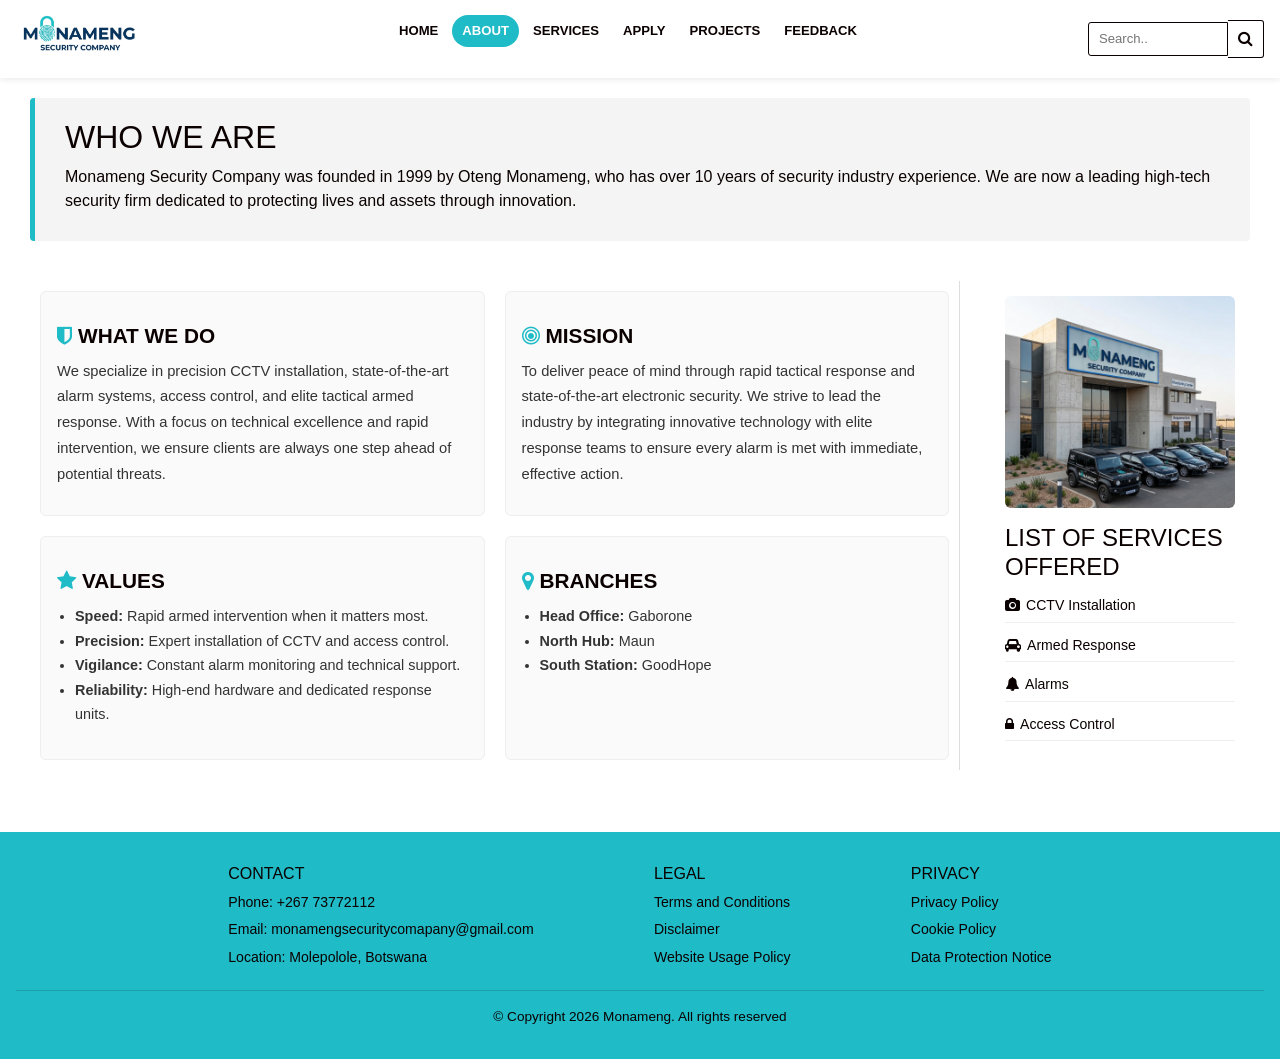
==== commit 50333615: "Update about.html" ====
--- a/about.html
+++ b/about.html
@@ -110,7 +110,7 @@
         </main>
 
         <aside class="page-side">
-            <img src="images/Profile.png" alt="Profile picture of the founder" style="width:100%;border-radius:6px;margin-bottom:16px">
+            <img src="image/Profile.png" alt="Profile picture of the founder" style="width:100%;border-radius:6px;margin-bottom:16px">
             <h4>LIST OF SERVICES OFFERED</h4>
             <ul>
                 <li><a href="cctvInstallation.html"><i class="fa fa-camera" style="margin-right:6px"></i>CCTV Installation</a></li>
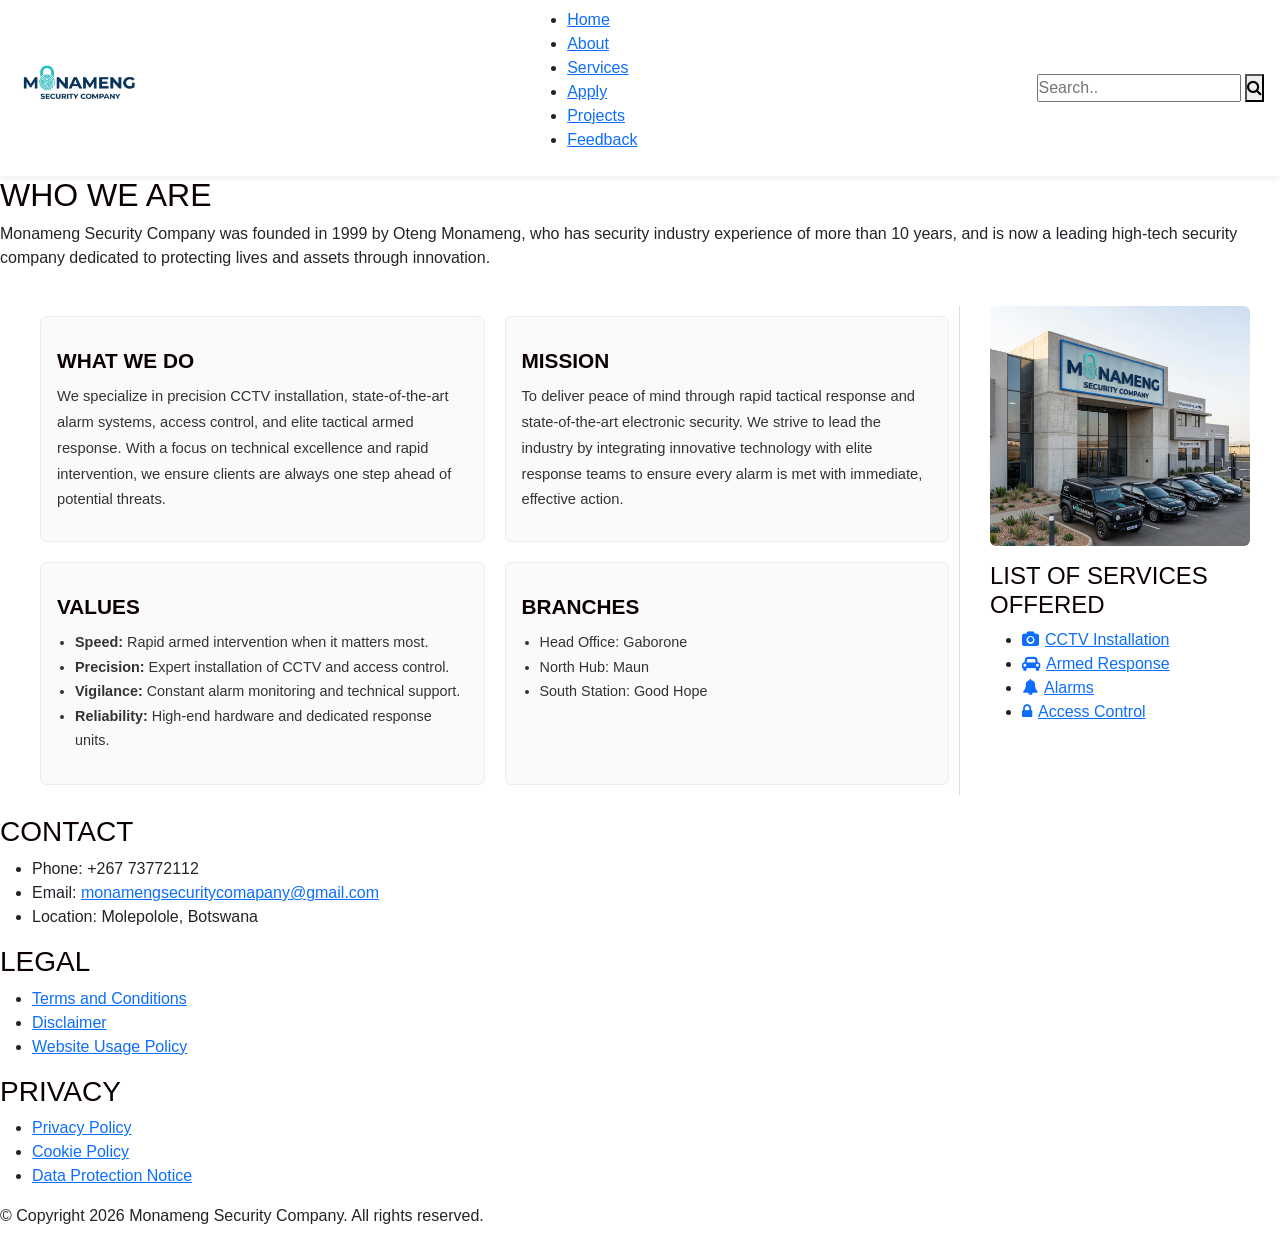
==== commit 48bb2000: "Add files via upload" ====
--- a/about.html
+++ b/about.html
@@ -2,114 +2,81 @@
 <!DOCTYPE html>
 <html lang="en">
 <head>
-    <meta charset="UTF-8">
-    <meta name="viewport" content="width=device-width, initial-scale=1.0">
-    <title>MONAMENG SECURITY COMPANY</title>
-    <link rel="stylesheet" href="https://cdnjs.cloudflare.com/ajax/libs/font-awesome/4.7.0/css/font-awesome.min.css">
-    <link href="https://cdn.jsdelivr.net/npm/bootstrap@5.3.8/dist/css/bootstrap.min.css" rel="stylesheet">
-    <script src="https://cdn.jsdelivr.net/npm/bootstrap@5.3.8/dist/js/bootstrap.bundle.min.js"></script>
-    <link rel="stylesheet" href="style.css">
-   <!-- <style>
-        /* Page-specific tweaks */
-        .intro-banner {
-            background: linear-gradient(135deg, #1fbbc7 0%, #00796b 100%);
-            color: #fff;
-            padding: 30px;
-            margin-bottom: 0;
-        }
-        .intro-banner h2 { margin-bottom: 8px; font-size: 1.8rem; }
-        .intro-banner p  { max-width: 700px; opacity: 0.95; }
-
-        .box {
-            background: #f8f8f8;
-            border-left: 4px solid #1fbbc7;
-            border-radius: 4px;
-            padding: 16px;
-        }
-        .box h3 {
-            font-size: 1rem;
-            font-weight: 700;
-            text-transform: uppercase;
-            margin-bottom: 8px;
-            color: #009688;
-        }
-        .box ul { padding-left: 16px; list-style: disc; }
-
-        .side h4 { margin: 16px 0 8px; font-weight: 700; font-size: 0.95rem; text-transform: uppercase; }
-        .side ul { padding-left: 0; }
-        .side ul li { margin-bottom: 6px; }
-        .side ul li a { color: #009688; font-weight: bold; font-size: 0.9rem; }
-        .side ul li a:hover { text-decoration: underline; }
-    </style>-->
+  <meta charset="UTF-8">
+  <meta name="viewport" content="width=device-width, initial-scale=1.0">
+  <title>About - MONAMENG SECURITY COMPANY</title>
+  <link rel="stylesheet" href="https://cdnjs.cloudflare.com/ajax/libs/font-awesome/4.7.0/css/font-awesome.min.css">
+  <link href="https://cdn.jsdelivr.net/npm/bootstrap@5.3.8/dist/css/bootstrap.min.css" rel="stylesheet">
+  <script src="https://cdn.jsdelivr.net/npm/bootstrap@5.3.8/dist/js/bootstrap.bundle.min.js"></script>
+  <link rel="stylesheet" href="style.css">
 </head>
 <body>
 
-    <header>
-        <div class="logo"><img src="images/logo.png" alt="Company logo"></div>
-        <nav class="nav">
-            <ul>
-                <li><a href="index.html">Home</a></li>
-                <li><a href="about.html" class="active">About</a></li>
-                <li><a href="services.html">Services</a></li>
-                <li><a href="apply.html">Apply</a></li>
-                <li><a href="projects.html">Projects</a></li>
-                <li><a href="feedback.html">Feedback</a></li>
-            </ul>
-        </nav>
-        <form action="" class="search" onsubmit="return runSearch()">
-            <input type="text" id="search-input" placeholder="Search.." name="search" required>
-            <button type="submit"><i class="fa fa-search"></i></button>
-        </form>
-    </header>
+  <header class="site-header">
+    <div class="site-logo">
+      <a href="index.html">
+        <img src="images/logo.png" alt="Monameng Security Company logo" width="120" height="60">
+      </a>
+    </div>
+    <nav class="site-nav" aria-label="Main navigation">
+      <ul>
+        <li><a href="index.html">Home</a></li>
+        <li><a href="about.html" class="active">About</a></li>
+        <li><a href="services.html">Services</a></li>
+        <li><a href="apply.html">Apply</a></li>
+        <li><a href="projects.html">Projects</a></li>
+        <li><a href="feedback.html">Feedback</a></li>
+      </ul>
+    </nav>
+    <form class="site-search" onsubmit="return runSearch()" role="search">
+      <label for="search-input" class="visually-hidden">Search</label>
+      <input type="text" id="search-input" placeholder="Search.." name="search">
+      <button type="submit" aria-label="Submit search"><i class="fa fa-search" aria-hidden="true"></i></button>
+    </form>
+  </header>
 
-    <!-- Teal intro banner replaces plain #intro section -->
-    <section id = "intro">
-        <h2>WHO WE ARE</h2>
-        <p>Monameng Security Company was founded in 1999 by Oteng Monameng, who has over 10 years of
-            security industry experience. We are now a leading high-tech security firm dedicated to
-            protecting lives and assets through innovation.</p>
-    </section>
-<div class = "page-layout">
+  <section class="page-intro">
+    <h2>WHO WE ARE</h2>
+    <p>Monameng Security Company was founded in 1999 by Oteng Monameng, who has security industry experience of more than 10 years, and is now a leading high-tech security company dedicated to protecting lives and assets through innovation.</p>
+  </section>
+
+  <div class="page-layout">
     <main class="page-main">
-        <div class="card-grid">
+      <div class="card-grid">
 
-            <section class="content-card">
-                <h3><i class="fa fa-shield" style="color:#1fbbc7;margin-right:6px"></i>WHAT WE DO</h3>
-                <p>We specialize in precision CCTV installation, state-of-the-art alarm systems, access
-                    control, and elite tactical armed response. With a focus on technical excellence and
-                    rapid intervention, we ensure clients are always one step ahead of potential threats.</p>
-            </section>
+        <article class="content-card">
+          <h3>WHAT WE DO</h3>
+          <p>We specialize in precision CCTV installation, state-of-the-art alarm systems, access control, and elite tactical armed response. With a focus on technical excellence and rapid intervention, we ensure clients are always one step ahead of potential threats.</p>
+        </article>
 
-            <section class="content-card">
-                <h3><i class="fa fa-bullseye" style="color:#1fbbc7;margin-right:6px"></i>MISSION</h3>
-                <p>To deliver peace of mind through rapid tactical response and state-of-the-art electronic
-                    security. We strive to lead the industry by integrating innovative technology with elite
-                    response teams to ensure every alarm is met with immediate, effective action.</p>
-            </section>
+        <article class="content-card">
+          <h3>MISSION</h3>
+          <p>To deliver peace of mind through rapid tactical response and state-of-the-art electronic security. We strive to lead the industry by integrating innovative technology with elite response teams to ensure every alarm is met with immediate, effective action.</p>
+        </article>
 
-            <section class="content-card">
-                <h3><i class="fa fa-star" style="color:#1fbbc7;margin-right:6px"></i>VALUES</h3>
-                <ul>
-                    <li><strong>Speed:</strong> Rapid armed intervention when it matters most.</li>
-                    <li><strong>Precision:</strong> Expert installation of CCTV and access control.</li>
-                    <li><strong>Vigilance:</strong> Constant alarm monitoring and technical support.</li>
-                    <li><strong>Reliability:</strong> High-end hardware and dedicated response units.</li>
-                </ul>
-            </section>
+        <article class="content-card">
+          <h3>VALUES</h3>
+          <ul>
+            <li><strong>Speed:</strong> Rapid armed intervention when it matters most.</li>
+            <li><strong>Precision:</strong> Expert installation of CCTV and access control.</li>
+            <li><strong>Vigilance:</strong> Constant alarm monitoring and technical support.</li>
+            <li><strong>Reliability:</strong> High-end hardware and dedicated response units.</li>
+          </ul>
+        </article>
 
-            <section class="content-card">
-                <h3><i class="fa fa-map-marker" style="color:#1fbbc7;margin-right:6px"></i>BRANCHES</h3>
-                <ul>
-                    <li><strong>Head Office:</strong> Gaborone</li>
-                    <li><strong>North Hub:</strong> Maun</li>
-                    <li><strong>South Station:</strong> GoodHope</li>
-                </ul>
-            </section>
+        <article class="content-card">
+          <h3>BRANCHES</h3>
+          <ul>
+            <li>Head Office: Gaborone</li>
+            <li>North Hub: Maun</li>
+            <li>South Station: Good Hope</li>
+          </ul>
+        </article>
 
-        </div>
-        </main>
+      </div>
+    </main>
 
-        <aside class="page-side">
+    <aside class="page-side-bar">
             <img src="image/Profile.png" alt="Profile picture of the founder" style="width:100%;border-radius:6px;margin-bottom:16px">
             <h4>LIST OF SERVICES OFFERED</h4>
             <ul>
@@ -119,41 +86,38 @@
                 <li><a href="accessControl.html"><i class="fa fa-lock" style="margin-right:6px"></i>Access Control</a></li>
             </ul>
         </aside>
-        </div>
-    
+  </div>
 
-    <footer class="foot">
-        <div class="footer-top">
-            <section class="footer-item">
-                <h3>CONTACT</h3>
-                <ul>
-                    <li>Phone: +267 73772112</li>
-                    <li>Email: <a href="mailto:monamengsecuritycomapany@gmail.com">monamengsecuritycomapany@gmail.com</a></li>
-                    <li>Location: Molepolole, Botswana</li>
-                </ul>
-            </section>
-            <section class="footer-item">
-                <h3>LEGAL</h3>
-                <ul>
-                    <li><a href="legal.html">Terms and Conditions</a></li>
-                    <li><a href="legal.html">Disclaimer</a></li>
-                    <li><a href="legal.html">Website Usage Policy</a></li>
-                </ul>
-            </section>
-            <section class="footer-item">
-                <h3>PRIVACY</h3>
-                <ul>
-                    <li><a href="privacy.html">Privacy Policy</a></li>
-                    <li><a href="privacy.html">Cookie Policy</a></li>
-                    <li><a href="privacy.html">Data Protection Notice</a></li>
-                </ul>
-            </section>
-        </div>
-        <div class="footer-bottom">
-            <p>&copy; Copyright 2026 Monameng. All rights reserved</p>
-        </div>
-    </footer>
+  <footer class="site-footer">
+    <div class="footer-columns">
+      <section class="footer-column">
+        <h3>CONTACT</h3>
+        <ul>
+          <li>Phone: +267 73772112</li>
+          <li>Email: <a href="mailto:monamengsecuritycomapany@gmail.com">monamengsecuritycomapany@gmail.com</a></li>
+          <li>Location: Molepolole, Botswana</li>
+        </ul>
+      </section>
+      <section class="footer-column">
+        <h3>LEGAL</h3>
+        <ul>
+          <li><a href="legal.html">Terms and Conditions</a></li>
+          <li><a href="legal.html">Disclaimer</a></li>
+          <li><a href="legal.html">Website Usage Policy</a></li>
+        </ul>
+      </section>
+      <section class="footer-column">
+        <h3>PRIVACY</h3>
+        <ul>
+          <li><a href="privacy.html">Privacy Policy</a></li>
+          <li><a href="privacy.html">Cookie Policy</a></li>
+          <li><a href="privacy.html">Data Protection Notice</a></li>
+        </ul>
+      </section>
+    </div>
+    <p class="footer-copyright">&copy; Copyright 2026 Monameng Security Company. All rights reserved.</p>
+  </footer>
 
-    <script src="formvalidation.js"></script>
+  <script src="formvalidation.js"></script>
 </body>
 </html>
